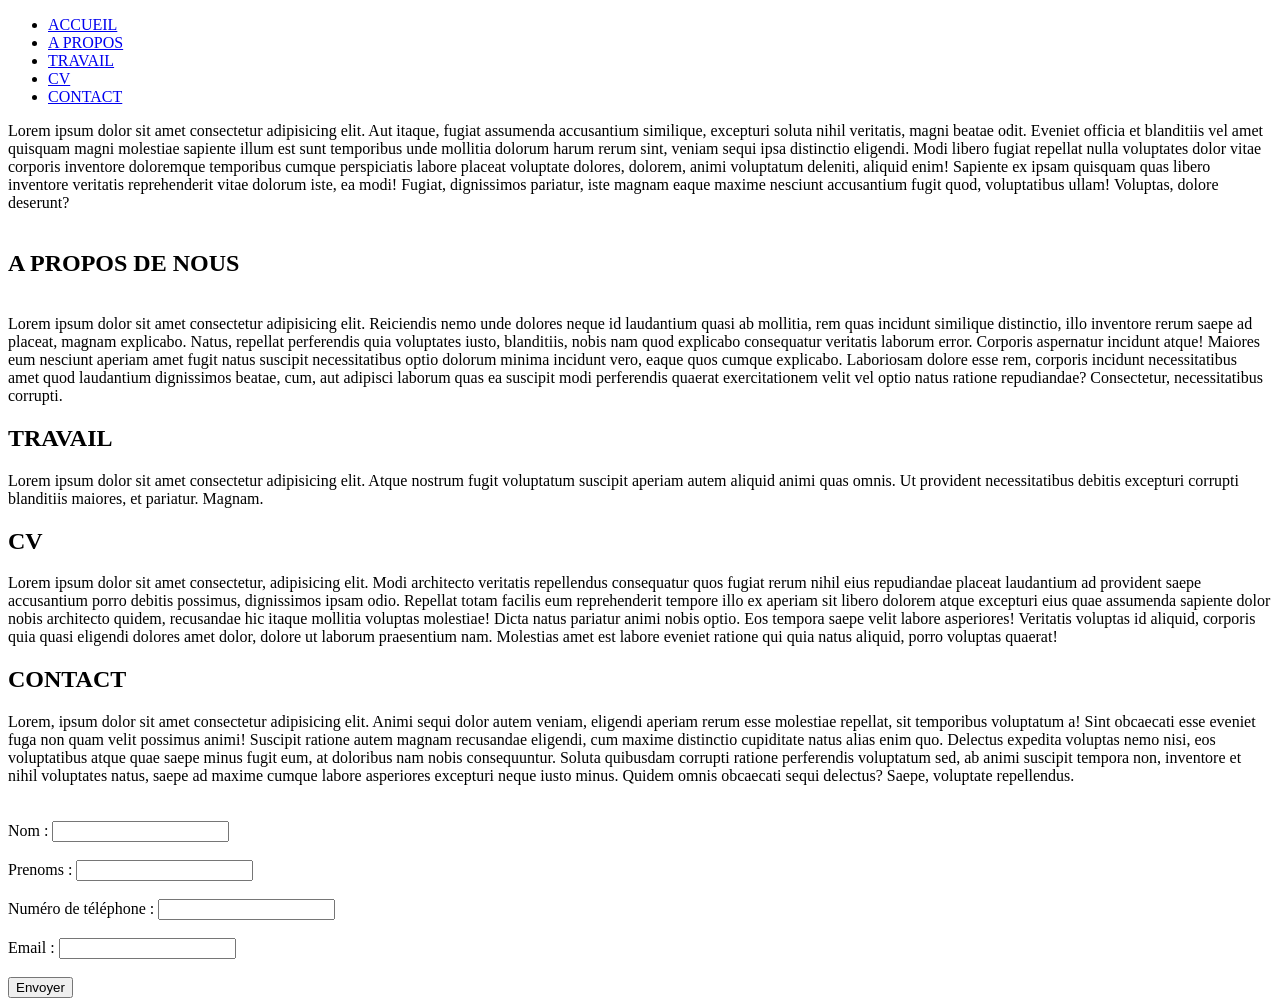
==== index.html @ d9d1aab3 "projet HTML" ====
<!DOCTYPE html>
<html lang="fr">
<head>
    <meta charset="UTF-8">
    <meta name="viewport" content="width=device-width, initial-scale=1.0">
    <meta name="description">
    <title>Portofolio de KOUISSE</title>
</head>
<body>
     <nav>
        <!-- barre de navigation -->
            <ul>
                <li>
                    <a href="#">ACCUEIL</a>
                </li>
                <li>
                    <a href="#about">A PROPOS</a>
                    <!-- les informations de la partie "a propos" sont dans la section about -->
                </li>
                <li>
                    <a href="#work">TRAVAIL</a>
                    <!-- les informations de la partie "Travail" sont dans la section work -->
                </li>
                <li>
                    <a href="#cv">CV</a>
                </li>
                <li>
                    <a href="#contact">CONTACT</a>
                </li>
                
            </ul>
    </nav>
    <section id="hero">
        <div>Lorem ipsum dolor sit amet consectetur adipisicing elit. Aut itaque, fugiat assumenda accusantium similique, excepturi soluta nihil veritatis, magni beatae odit. Eveniet officia et blanditiis vel amet quisquam magni molestiae sapiente illum est sunt temporibus unde mollitia dolorum harum rerum sint, veniam sequi ipsa distinctio eligendi. Modi libero fugiat repellat nulla voluptates dolor vitae corporis inventore doloremque temporibus cumque perspiciatis labore placeat voluptate dolores, dolorem, animi voluptatum deleniti, aliquid enim! Sapiente ex ipsam quisquam quas libero inventore veritatis reprehenderit vitae dolorum iste, ea modi! Fugiat, dignissimos pariatur, iste magnam eaque maxime nesciunt accusantium fugit quod, voluptatibus ullam! Voluptas, dolore deserunt?</div>
    </section>

    <section id="about">
        <br><h1>A PROPOS DE NOUS</h1><br>
        <div>Lorem ipsum dolor sit amet consectetur adipisicing elit. Reiciendis nemo unde dolores neque id laudantium quasi ab mollitia, rem quas incidunt similique distinctio, illo inventore rerum saepe ad placeat, magnam explicabo. Natus, repellat perferendis quia voluptates iusto, blanditiis, nobis nam quod explicabo consequatur veritatis laborum error. Corporis aspernatur incidunt atque! Maiores eum nesciunt aperiam amet fugit natus suscipit necessitatibus optio dolorum minima incidunt vero, eaque quos cumque explicabo. Laboriosam dolore esse rem, corporis incidunt necessitatibus amet quod laudantium dignissimos beatae, cum, aut adipisci laborum quas ea suscipit modi perferendis quaerat exercitationem velit vel optio natus ratione repudiandae? Consectetur, necessitatibus corrupti.</div>
    </section>

    <section id="work">
        <h1>TRAVAIL</h1>
        <div>Lorem ipsum dolor sit amet consectetur adipisicing elit. Atque nostrum fugit voluptatum suscipit aperiam autem aliquid animi quas omnis. Ut provident necessitatibus debitis excepturi corrupti blanditiis maiores, et pariatur. Magnam.</div>
    </section>

    <section id="cv">
        <h1>CV</h1>
        <div>Lorem ipsum dolor sit amet consectetur, adipisicing elit. Modi architecto veritatis repellendus consequatur quos fugiat rerum nihil eius repudiandae placeat laudantium ad provident saepe accusantium porro debitis possimus, dignissimos ipsam odio. Repellat totam facilis eum reprehenderit tempore illo ex aperiam sit libero dolorem atque excepturi eius quae assumenda sapiente dolor nobis architecto quidem, recusandae hic itaque mollitia voluptas molestiae! Dicta natus pariatur animi nobis optio. Eos tempora saepe velit labore asperiores! Veritatis voluptas id aliquid, corporis quia quasi eligendi dolores amet dolor, dolore ut laborum praesentium nam. Molestias amet est labore eveniet ratione qui quia natus aliquid, porro voluptas quaerat!</div>
    </section>

    <section id="contact">
        <h1>CONTACT</h1>
        <div>Lorem, ipsum dolor sit amet consectetur adipisicing elit. Animi sequi dolor autem veniam, eligendi aperiam rerum esse molestiae repellat, sit temporibus voluptatum a! Sint obcaecati esse eveniet fuga non quam velit possimus animi! Suscipit ratione autem magnam recusandae eligendi, cum maxime distinctio cupiditate natus alias enim quo. Delectus expedita voluptas nemo nisi, eos voluptatibus atque quae saepe minus fugit eum, at doloribus nam nobis consequuntur. Soluta quibusdam corrupti ratione perferendis voluptatum sed, ab animi suscipit tempora non, inventore et nihil voluptates natus, saepe ad maxime cumque labore asperiores excepturi neque iusto minus. Quidem omnis obcaecati sequi delectus? Saepe, voluptate repellendus.</div>
        <br></BR><form action="/envoyer" method="POST">
            <label for="nom">Nom :</label>
            <input type="text" id="nom" name="nom" required><br><br>
           
            <label for="Prenoms">Prenoms : </label>
            <input type="text" id="prenoms" name="prenoms" required><br><br>

            <label for="telephone">Numéro de téléphone :</label>
            <input type="tel" id="telephone" name="telephone" pattern="[0-9]{10}" placeholder="" required><br><br>

            <label for="email">Email :</label>
            <input type="email" id="email" name="email" required><br><br>
        
            <input type="submit" value="Envoyer">
        </form>
        
    </section>

</body>
</html>
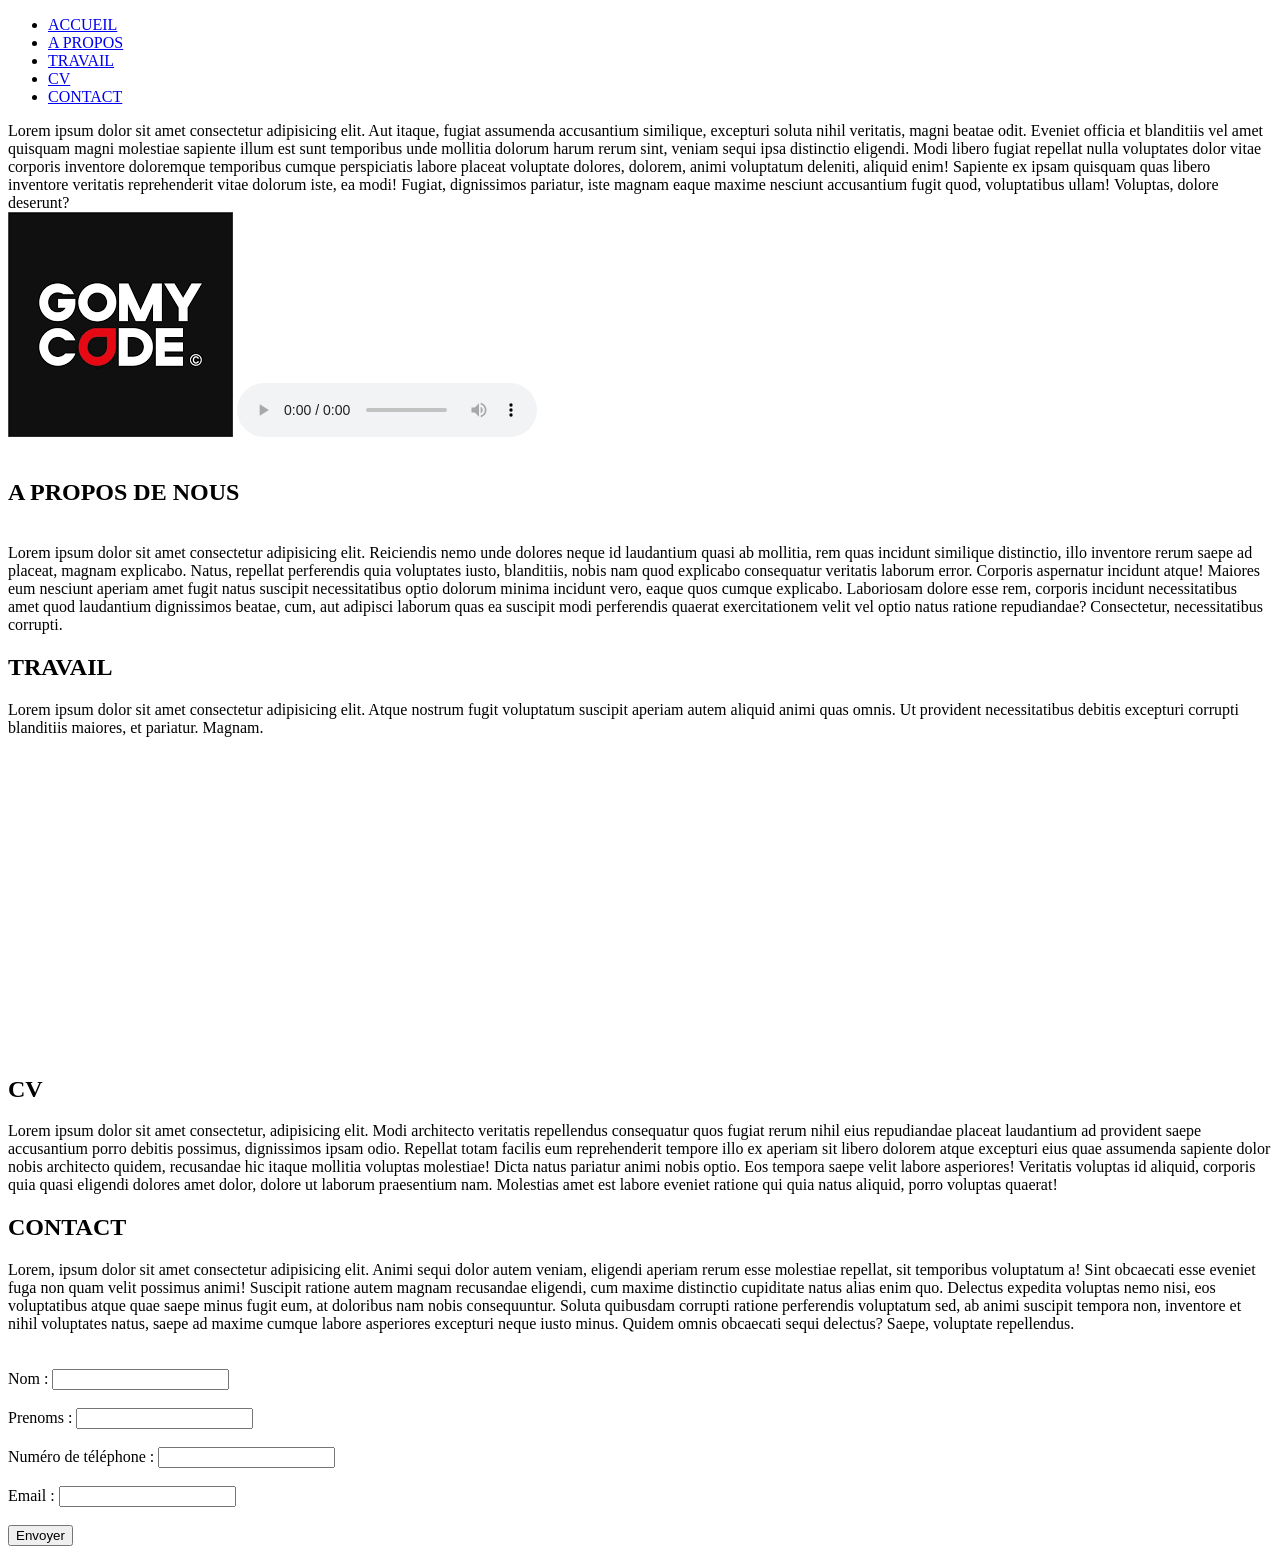
==== commit cd7d5340: "projet html" ====
--- a/index.html
+++ b/index.html
@@ -3,8 +3,9 @@
 <head>
     <meta charset="UTF-8">
     <meta name="viewport" content="width=device-width, initial-scale=1.0">
-    <meta name="description">
+    <meta name="projet GOMYCODE">
     <title>Portofolio de KOUISSE</title>
+    <link rel="stylesheet" href="images/im_gomycode.png">
 </head>
 <body>
      <nav>
@@ -12,6 +13,7 @@
             <ul>
                 <li>
                     <a href="#">ACCUEIL</a>
+                    
                 </li>
                 <li>
                     <a href="#about">A PROPOS</a>
@@ -32,6 +34,8 @@
     </nav>
     <section id="hero">
         <div>Lorem ipsum dolor sit amet consectetur adipisicing elit. Aut itaque, fugiat assumenda accusantium similique, excepturi soluta nihil veritatis, magni beatae odit. Eveniet officia et blanditiis vel amet quisquam magni molestiae sapiente illum est sunt temporibus unde mollitia dolorum harum rerum sint, veniam sequi ipsa distinctio eligendi. Modi libero fugiat repellat nulla voluptates dolor vitae corporis inventore doloremque temporibus cumque perspiciatis labore placeat voluptate dolores, dolorem, animi voluptatum deleniti, aliquid enim! Sapiente ex ipsam quisquam quas libero inventore veritatis reprehenderit vitae dolorum iste, ea modi! Fugiat, dignissimos pariatur, iste magnam eaque maxime nesciunt accusantium fugit quod, voluptatibus ullam! Voluptas, dolore deserunt?</div>
+        <img src="images/im_gomycode.png" alt="GOMYCODE">
+        <audio src="audio/Astrance.mp3" controls>MELODIE REPOSANTE</audio>
     </section>
 
     <section id="about">
@@ -42,6 +46,7 @@
     <section id="work">
         <h1>TRAVAIL</h1>
         <div>Lorem ipsum dolor sit amet consectetur adipisicing elit. Atque nostrum fugit voluptatum suscipit aperiam autem aliquid animi quas omnis. Ut provident necessitatibus debitis excepturi corrupti blanditiis maiores, et pariatur. Magnam.</div>
+        <iframe width="560" height="315" src="https://www.youtube.com/embed/_daY9WNs_Pg?si=q0LQ4UoXTZNx7Nfu" title="YouTube video player" frameborder="0" allow="accelerometer; autoplay; clipboard-write; encrypted-media; gyroscope; picture-in-picture; web-share" referrerpolicy="strict-origin-when-cross-origin" allowfullscreen></iframe>
     </section>
 
     <section id="cv">
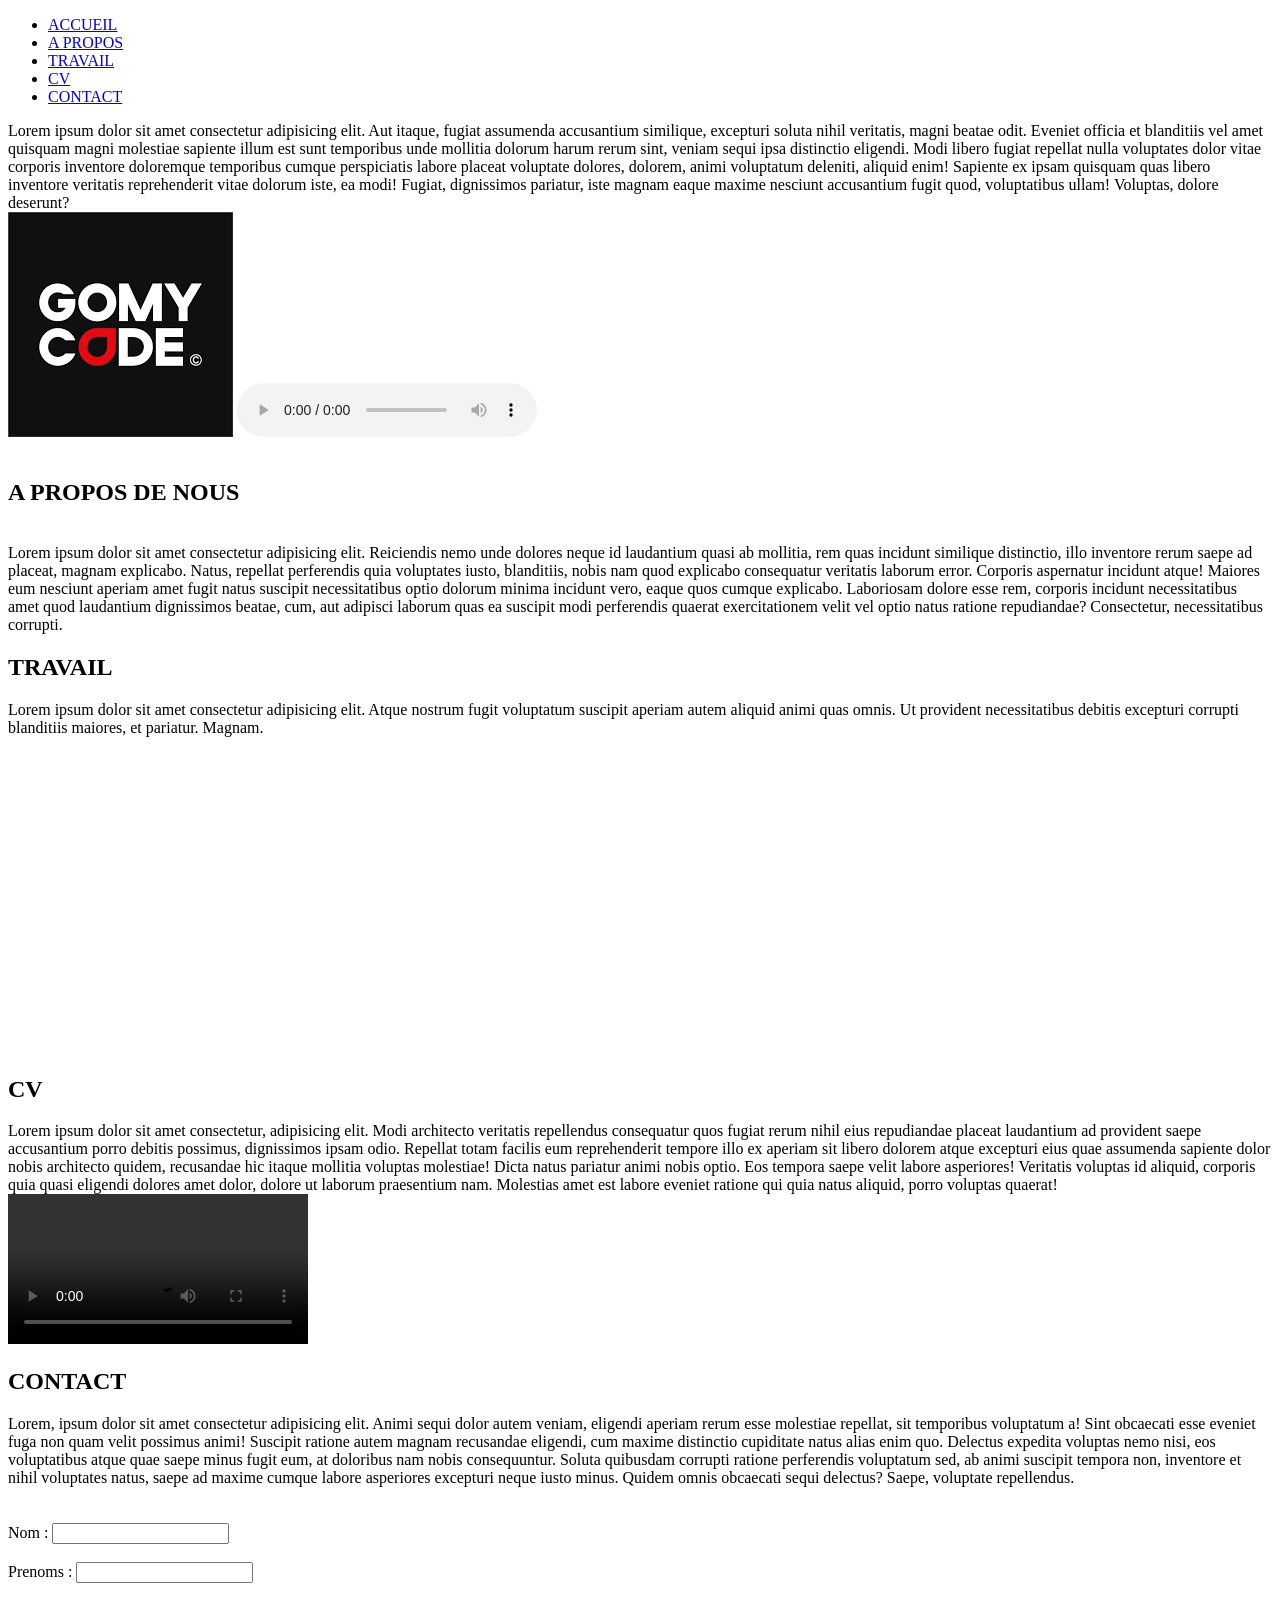
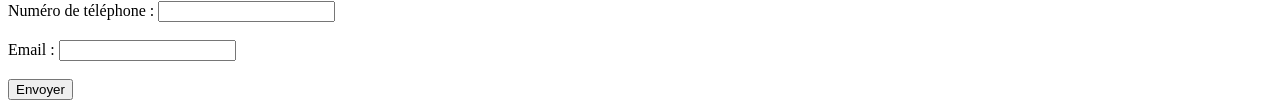
==== commit 29d803bb: "modification du projet" ====
--- a/index.html
+++ b/index.html
@@ -5,7 +5,7 @@
     <meta name="viewport" content="width=device-width, initial-scale=1.0">
     <meta name="projet GOMYCODE">
     <title>Portofolio de KOUISSE</title>
-    <link rel="stylesheet" href="images/im_gomycode.png">
+    <link rel="stylesheet" href="PROJET_2/images/im_gomycode.png">
 </head>
 <body>
      <nav>
@@ -34,7 +34,7 @@
     </nav>
     <section id="hero">
         <div>Lorem ipsum dolor sit amet consectetur adipisicing elit. Aut itaque, fugiat assumenda accusantium similique, excepturi soluta nihil veritatis, magni beatae odit. Eveniet officia et blanditiis vel amet quisquam magni molestiae sapiente illum est sunt temporibus unde mollitia dolorum harum rerum sint, veniam sequi ipsa distinctio eligendi. Modi libero fugiat repellat nulla voluptates dolor vitae corporis inventore doloremque temporibus cumque perspiciatis labore placeat voluptate dolores, dolorem, animi voluptatum deleniti, aliquid enim! Sapiente ex ipsam quisquam quas libero inventore veritatis reprehenderit vitae dolorum iste, ea modi! Fugiat, dignissimos pariatur, iste magnam eaque maxime nesciunt accusantium fugit quod, voluptatibus ullam! Voluptas, dolore deserunt?</div>
-        <img src="images/im_gomycode.png" alt="GOMYCODE">
+        <img src="PROJET_2/images/im_gomycode.png" alt="GOMYCODE">
         <audio src="audio/Astrance.mp3" controls>MELODIE REPOSANTE</audio>
     </section>
 
@@ -52,6 +52,7 @@
     <section id="cv">
         <h1>CV</h1>
         <div>Lorem ipsum dolor sit amet consectetur, adipisicing elit. Modi architecto veritatis repellendus consequatur quos fugiat rerum nihil eius repudiandae placeat laudantium ad provident saepe accusantium porro debitis possimus, dignissimos ipsam odio. Repellat totam facilis eum reprehenderit tempore illo ex aperiam sit libero dolorem atque excepturi eius quae assumenda sapiente dolor nobis architecto quidem, recusandae hic itaque mollitia voluptas molestiae! Dicta natus pariatur animi nobis optio. Eos tempora saepe velit labore asperiores! Veritatis voluptas id aliquid, corporis quia quasi eligendi dolores amet dolor, dolore ut laborum praesentium nam. Molestias amet est labore eveniet ratione qui quia natus aliquid, porro voluptas quaerat!</div>
+        <video src="PROJET_2/videos/Présentation de la formation Fullstack à GOMYCODE _ Part 2.mp4" controls></video>
     </section>
 
     <section id="contact">
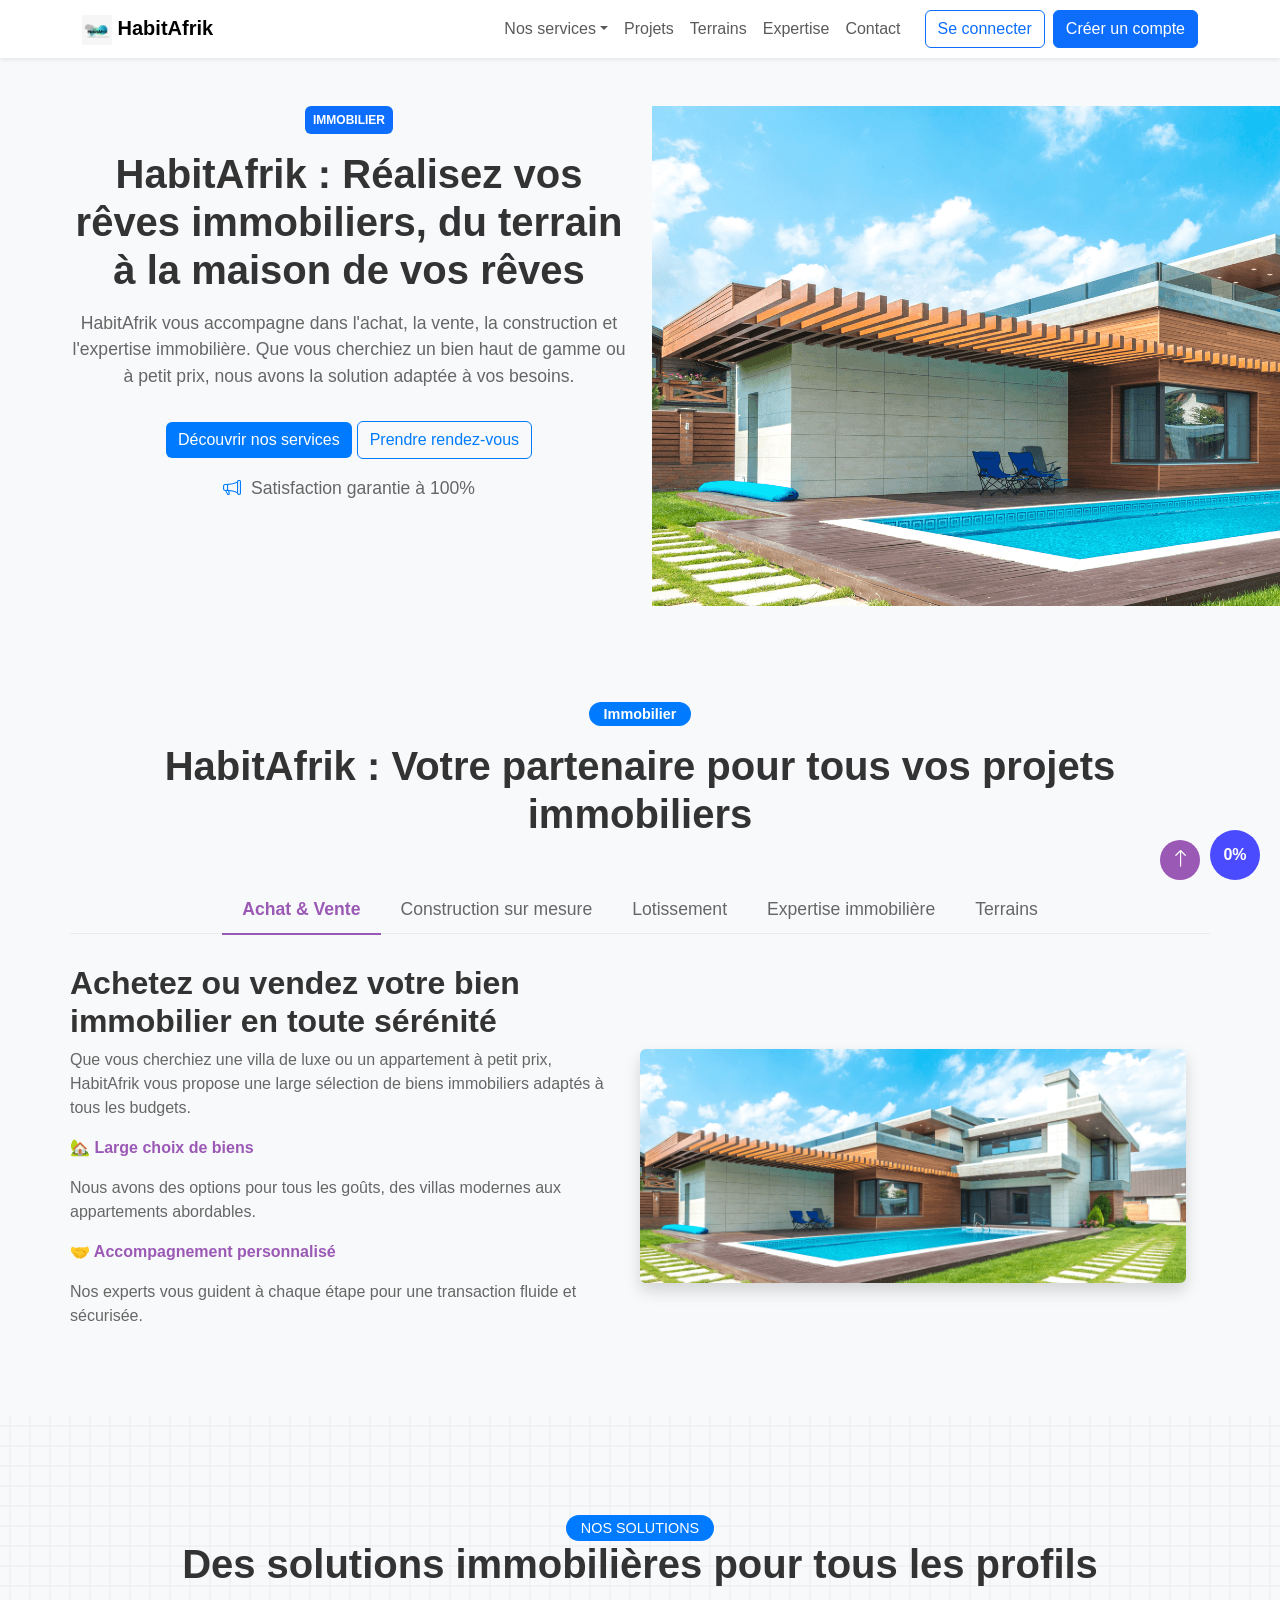
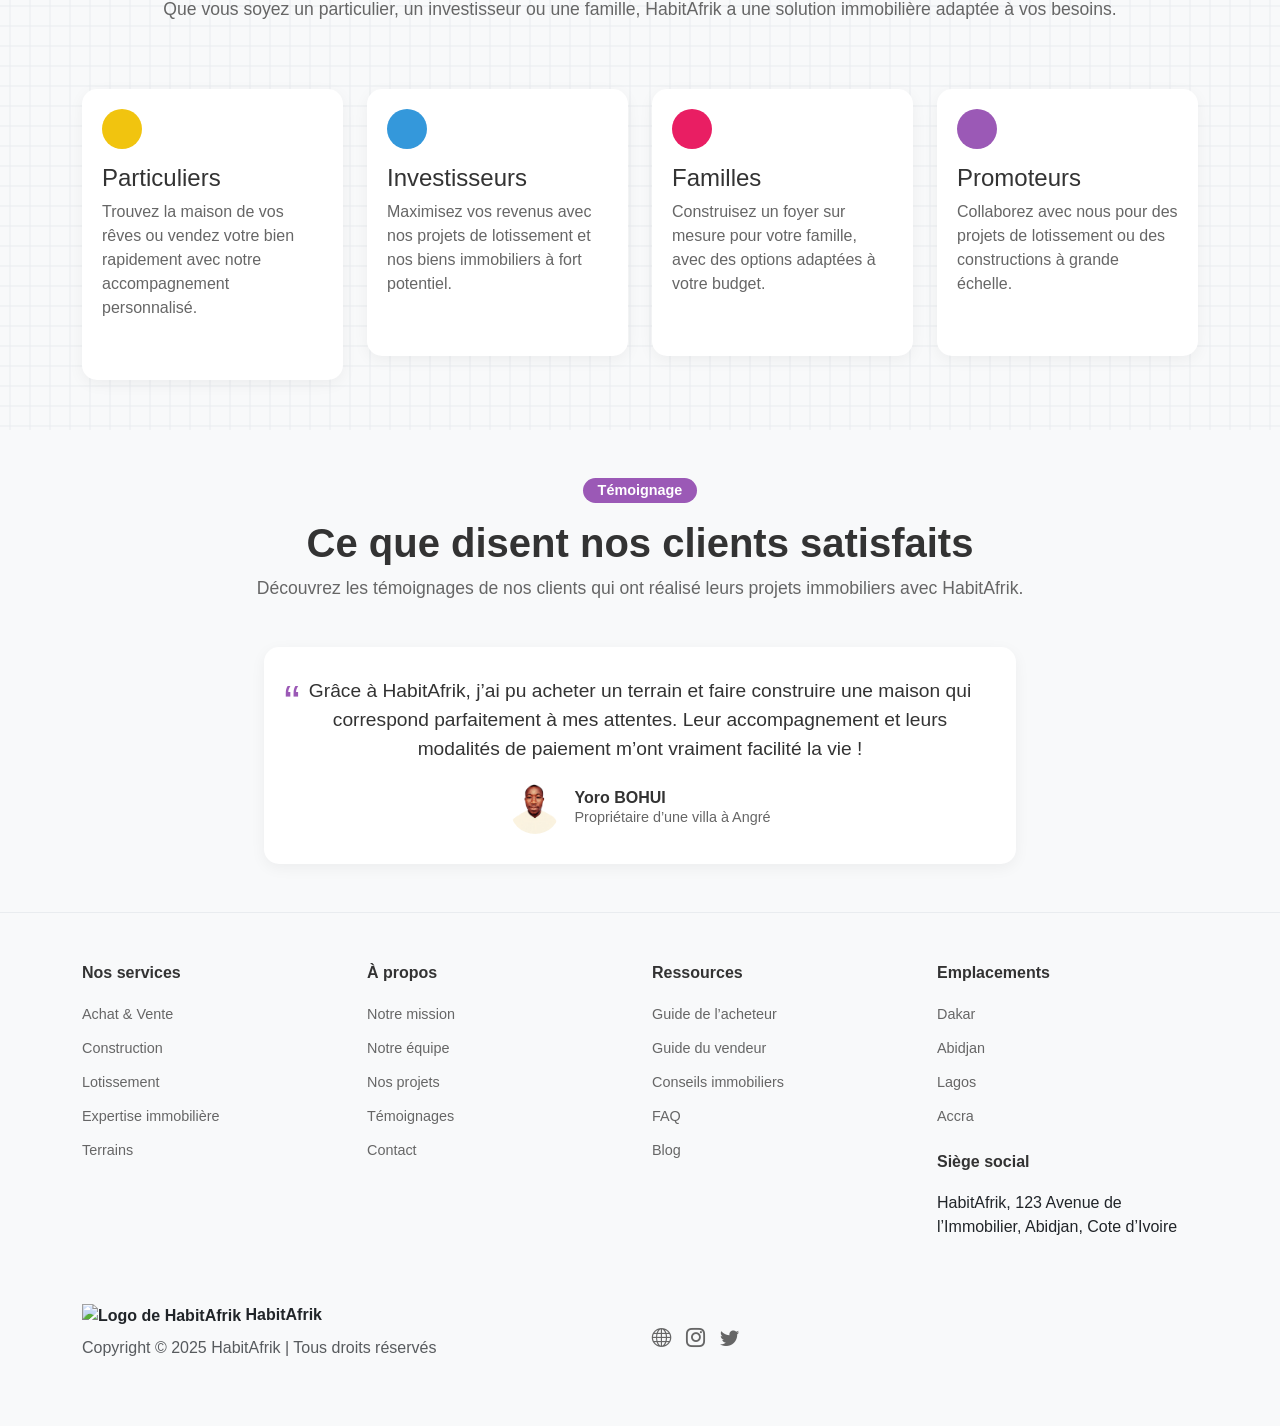
==== commit 5bb704b8: "projet de fin decycle" ====
--- a/index.html
+++ b/index.html
@@ -3,78 +3,668 @@
 <head>
     <meta charset="UTF-8">
     <meta name="viewport" content="width=device-width, initial-scale=1.0">
-    <meta name="projet GOMYCODE">
-    <title>Portofolio de KOUISSE</title>
-    <link rel="stylesheet" href="PROJET_2/images/im_gomycode.png">
+    <title>HabitAfrik - Votre partenaire immobilier</title>
+    <!-- Favicon -->
+    <link rel="icon" href="images/logo_habit.png" type="image/x-icon">
+    <!-- Bootstrap CSS -->
+    <link href="https://cdn.jsdelivr.net/npm/bootstrap@5.3.0/dist/css/bootstrap.min.css" rel="stylesheet">
+    <!-- Bootstrap Icons -->
+    <link href="https://cdn.jsdelivr.net/npm/bootstrap-icons@1.10.5/font/bootstrap-icons.css" rel="stylesheet">
+    <style>
+        body {
+            background: #f8f9fa; /* Fond uni pour le reste de la page */
+            font-family: 'Arial', sans-serif;
+        }
+
+        /* Navbar */
+        .navbar {
+            background: #fff;
+            box-shadow: 0 2px 10px rgba(0, 0, 0, 0.1);
+        }
+        .navbar-brand img {
+            vertical-align: middle;
+        }
+
+        /* Section principale */
+        .main-section {
+            padding: 50px 0;
+        }
+        .main-section h2 {
+            font-size: 2.5rem;
+            font-weight: bold;
+            color: #333;
+        }
+        .main-section p {
+            color: #666;
+            font-size: 1.1rem;
+        }
+        .main-section .btn-primary {
+            background: #007bff;
+            border: none;
+        }
+        .main-section .btn-outline-light {
+            color: #007bff;
+            border-color: #007bff;
+        }
+        .main-section .bi-megaphone {
+            color: #007bff;
+            margin-right: 5px;
+        }
+
+        /* Section avec onglets */
+        .tabs-section {
+            padding: 50px 0;
+        }
+        .tabs-section h2 {
+            font-size: 2.5rem;
+            font-weight: bold;
+            color: #333;
+        }
+        .tabs-section .badge {
+            background: #007bff;
+            color: #fff;
+            font-size: 0.9rem;
+            padding: 5px 15px;
+            border-radius: 20px;
+        }
+        .tabs {
+            display: flex;
+            justify-content: center;
+            border-bottom: 1px solid #e9ecef;
+            margin-bottom: 30px;
+        }
+        .tab-link {
+            padding: 10px 20px;
+            font-size: 1.1rem;
+            color: #666;
+            text-decoration: none;
+            position: relative;
+            transition: color 0.3s ease;
+        }
+        .tab-link:hover {
+            color: #9b59b6; /* Violet au survol */
+        }
+        .tab-link:hover::after {
+            content: '';
+            position: absolute;
+            bottom: -2px;
+            left: 0;
+            width: 100%;
+            height: 2px;
+            background: #9b59b6; /* Ligne violette au survol */
+        }
+        .tab-link.active {
+            color: #9b59b6;
+            font-weight: bold;
+        }
+        .tab-link.active::after {
+            content: '';
+            position: absolute;
+            bottom: -2px;
+            left: 0;
+            width: 100%;
+            height: 2px;
+            background: #9b59b6; /* Ligne violette pour l'onglet actif */
+        }
+        .tab-content {
+            display: none;
+        }
+        .tab-content.active {
+            display: flex;
+        }
+        .tab-content h3 {
+            font-size: 2rem;
+            font-weight: bold;
+            color: #333;
+        }
+        .tab-content p {
+            color: #666;
+            font-size: 1rem;
+        }
+        .tab-content .highlight {
+            color: #9b59b6;
+            font-weight: bold;
+        }
+        .tab-content .learn-more {
+            color: #007bff;
+            text-decoration: none;
+            font-weight: bold;
+        }
+
+        /* Section Conçu pour les entreprises */
+        .features-section {
+            padding: 50px 0;
+            /* Arrière-plan à rayures uniquement ici */
+            background: #f8f9fa url('data:image/svg+xml,%3Csvg xmlns="http://www.w3.org/2000/svg" width="20" height="20" viewBox="0 0 20 20"%3E%3Crect x="0" y="0" width="20" height="20" fill="none"/%3E%3Cpath d="M0 10h20M10 0v20" stroke="%23e9ecef" stroke-width="1"/%3E%3C/svg%3E') repeat;
+        }
+        .header-section {
+            text-align: center;
+            padding: 50px 0;
+        }
+        .header-section h1 {
+            font-size: 2.5rem;
+            font-weight: bold;
+            color: #333;
+        }
+        .header-section p {
+            color: #666;
+            font-size: 1.1rem;
+        }
+        .btn-characteristics {
+            background: #007bff;
+            color: #fff;
+            border-radius: 20px;
+            padding: 5px 15px;
+            font-size: 0.9rem;
+            text-transform: uppercase;
+            text-decoration: none;
+        }
+        .card {
+            border: none;
+            border-radius: 15px;
+            box-shadow: 0 4px 15px rgba(0, 0, 0, 0.05);
+            padding: 20px;
+            background: #fff;
+            transition: transform 0.3s ease;
+        }
+        .card:hover {
+            transform: translateY(-5px);
+        }
+        .icon-circle {
+            width: 40px;
+            height: 40px;
+            border-radius: 50%;
+            display: flex;
+            align-items: center;
+            justify-content: center;
+            margin-bottom: 15px;
+        }
+        .icon-circle.yellow { background: #f1c40f; }
+        .icon-circle.blue { background: #3498db; }
+        .icon-circle.purple { background: #9b59b6; }
+        .icon-circle.pink { background: #e91e63; }
+        .card h3 {
+            font-size: 1.5rem;
+            color: #333;
+        }
+        .card p {
+            color: #666;
+            font-size: 1rem;
+        }
+        .learn-more {
+            opacity: 0;
+            color: #007bff;
+            text-decoration: none;
+            font-weight: bold;
+            transition: opacity 0.3s ease;
+        }
+        .card:hover .learn-more {
+            opacity: 1;
+        }
+
+        /* Section Témoignage */
+        .testimonial-section {
+            padding: 50px 0;
+            text-align: center;
+        }
+        .testimonial-section h2 {
+            font-size: 2.5rem;
+            font-weight: bold;
+            color: #333;
+        }
+        .testimonial-section p {
+            color: #666;
+            font-size: 1.1rem;
+        }
+        .testimonial-section .badge {
+            background: #9b59b6;
+            color: #fff;
+            font-size: 0.9rem;
+            padding: 5px 15px;
+            border-radius: 20px;
+        }
+        .testimonial-card {
+            background: #fff;
+            border-radius: 15px;
+            box-shadow: 0 4px 15px rgba(0, 0, 0, 0.05);
+            padding: 30px;
+            margin-top: 30px;
+            position: relative;
+        }
+        .testimonial-card::before {
+            content: '“';
+            position: absolute;
+            top: 20px;
+            left: 20px;
+            font-size: 3rem;
+            color: #9b59b6;
+        }
+        .testimonial-card p {
+            font-size: 1.2rem;
+            color: #333;
+            margin-bottom: 20px;
+        }
+        .testimonial-card .client-info {
+            display: flex;
+            align-items: center;
+            justify-content: center;
+        }
+        .testimonial-card .client-info img {
+            width: 50px;
+            height: 50px;
+            border-radius: 50%;
+            margin-right: 15px;
+        }
+        .testimonial-card .client-info div {
+            text-align: left;
+        }
+        .testimonial-card .client-info h5 {
+            font-size: 1rem;
+            font-weight: bold;
+            color: #333;
+            margin: 0;
+        }
+        .testimonial-card .client-info p {
+            font-size: 0.9rem;
+            color: #666;
+            margin: 0;
+        }
+
+        /* Footer */
+        footer {
+            background: #f8f9fa;
+            padding: 50px 0;
+            border-top: 1px solid #e9ecef;
+        }
+        footer h5 {
+            font-size: 1rem;
+            font-weight: bold;
+            color: #333;
+            margin-bottom: 20px;
+        }
+        footer ul {
+            list-style: none;
+            padding: 0;
+        }
+        footer ul li {
+            margin-bottom: 10px;
+        }
+        footer ul li a {
+            color: #666;
+            text-decoration: none;
+            font-size: 0.9rem;
+        }
+        footer ul li a:hover {
+            color: #007bff;
+        }
+        footer .social-icons {
+            display: flex;
+            gap: 15px;
+        }
+        footer .social-icons a {
+            color: #666;
+            font-size: 1.2rem;
+        }
+        footer .social-icons a:hover {
+            color: #007bff;
+        }
+        footer .back-to-top {
+            position: fixed;
+            bottom: 20px;
+            right: 80px;
+            width: 40px;
+            height: 40px;
+            background: #9b59b6;
+            color: #fff;
+            border-radius: 50%;
+            display: flex;
+            align-items: center;
+            justify-content: center;
+            text-decoration: none;
+            font-size: 1.2rem;
+        }
+
+        /* Indicateur de progression */
+        .scroll-indicator {
+            position: fixed;
+            bottom: 20px;
+            right: 20px;
+            width: 50px;
+            height: 50px;
+            background: rgba(0, 0, 255, 0.7);
+            border-radius: 50%;
+            color: white;
+            display: flex;
+            align-items: center;
+            justify-content: center;
+            font-weight: bold;
+        }
+    </style>
 </head>
 <body>
-     <nav>
-        <!-- barre de navigation -->
-            <ul>
-                <li>
-                    <a href="#">ACCUEIL</a>
-                    
-                </li>
-                <li>
-                    <a href="#about">A PROPOS</a>
-                    <!-- les informations de la partie "a propos" sont dans la section about -->
-                </li>
-                <li>
-                    <a href="#work">TRAVAIL</a>
-                    <!-- les informations de la partie "Travail" sont dans la section work -->
-                </li>
-                <li>
-                    <a href="#cv">CV</a>
-                </li>
-                <li>
-                    <a href="#contact">CONTACT</a>
-                </li>
-                
-            </ul>
+    <!-- Navbar -->
+    <nav class="navbar navbar-expand-lg navbar-light bg-white shadow-sm">
+        <div class="container">
+            <a class="navbar-brand fw-bold" href="#">
+                <img src="images/logo_habit.png" alt="Logo de HabitAfrik" height="30"> HabitAfrik
+            </a>
+            <button class="navbar-toggler" type="button" data-bs-toggle="collapse" data-bs-target="#navbarNav" aria-controls="navbarNav" aria-expanded="false" aria-label="Toggle navigation">
+                <span class="navbar-toggler-icon"></span>
+            </button>
+            <div class="collapse navbar-collapse" id="navbarNav">
+                <ul class="navbar-nav ms-auto">
+                    <!-- Menu déroulant -->
+                    <li class="nav-item dropdown">
+                        <a class="nav-link dropdown-toggle" href="#" role="button" data-bs-toggle="dropdown" aria-expanded="false">Nos services</a>
+                        <ul class="dropdown-menu">
+                            <li><a class="dropdown-item" href="#">Achat & Vente</a></li>
+                            <li><a class="dropdown-item" href="#">Construction</a></li>
+                        </ul>
+                    </li>
+                    <!-- Autres onglets -->
+                    <li class="nav-item"><a class="nav-link" href="#">Projets</a></li>
+                    <li class="nav-item"><a class="nav-link" href="#">Terrains</a></li>
+                    <li class="nav-item"><a class="nav-link" href="#">Expertise</a></li>
+                    <li class="nav-item"><a class="nav-link" href="#">Contact</a></li>
+                </ul>
+                <a class="btn btn-outline-primary ms-3" href="#">Se connecter</a>
+                <a class="btn btn-primary ms-2" href="#">Créer un compte</a>
+            </div>
+        </div>
     </nav>
-    <section id="hero">
-        <div>Lorem ipsum dolor sit amet consectetur adipisicing elit. Aut itaque, fugiat assumenda accusantium similique, excepturi soluta nihil veritatis, magni beatae odit. Eveniet officia et blanditiis vel amet quisquam magni molestiae sapiente illum est sunt temporibus unde mollitia dolorum harum rerum sint, veniam sequi ipsa distinctio eligendi. Modi libero fugiat repellat nulla voluptates dolor vitae corporis inventore doloremque temporibus cumque perspiciatis labore placeat voluptate dolores, dolorem, animi voluptatum deleniti, aliquid enim! Sapiente ex ipsam quisquam quas libero inventore veritatis reprehenderit vitae dolorum iste, ea modi! Fugiat, dignissimos pariatur, iste magnam eaque maxime nesciunt accusantium fugit quod, voluptatibus ullam! Voluptas, dolore deserunt?</div>
-        <img src="PROJET_2/images/im_gomycode.png" alt="GOMYCODE">
-        <audio src="audio/Astrance.mp3" controls>MELODIE REPOSANTE</audio>
+
+    <!-- Section principale -->
+    <section class="main-section container py-5 text-center">
+        <div class="row">
+            <div class="col-lg-6">
+                <span class="badge bg-primary text-white p-2">IMMOBILIER</span>
+                <h2 class="fw-bold mt-3">HabitAfrik : Réalisez vos rêves immobiliers, du terrain à la maison de vos rêves</h2>
+                <p class="mt-3">HabitAfrik vous accompagne dans l'achat, la vente, la construction et l'expertise immobilière. Que vous cherchiez un bien haut de gamme ou à petit prix, nous avons la solution adaptée à vos besoins.</p>
+                <p>
+                    <a href="#" class="btn btn-primary mt-3">Découvrir nos services</a>
+                    <a href="#" class="btn btn-outline-light mt-3">Prendre rendez-vous</a>
+                </p>
+                <p>
+                    <i class="bi bi-megaphone"></i>
+                    <span>Satisfaction garantie à 100%</span>
+                </p>
+            </div>
+            <div class="col-lg-6">
+                <img src="images/image.png" alt="Illustration de maison de luxe">
+            </div>
+        </div>
     </section>
 
-    <section id="about">
-        <br><h1>A PROPOS DE NOUS</h1><br>
-        <div>Lorem ipsum dolor sit amet consectetur adipisicing elit. Reiciendis nemo unde dolores neque id laudantium quasi ab mollitia, rem quas incidunt similique distinctio, illo inventore rerum saepe ad placeat, magnam explicabo. Natus, repellat perferendis quia voluptates iusto, blanditiis, nobis nam quod explicabo consequatur veritatis laborum error. Corporis aspernatur incidunt atque! Maiores eum nesciunt aperiam amet fugit natus suscipit necessitatibus optio dolorum minima incidunt vero, eaque quos cumque explicabo. Laboriosam dolore esse rem, corporis incidunt necessitatibus amet quod laudantium dignissimos beatae, cum, aut adipisci laborum quas ea suscipit modi perferendis quaerat exercitationem velit vel optio natus ratione repudiandae? Consectetur, necessitatibus corrupti.</div>
+    <!-- Section avec onglets -->
+    <section class="tabs-section container py-5">
+        <div class="text-center">
+            <span class="badge">Immobilier</span>
+            <h2 class="mt-3">HabitAfrik : Votre partenaire pour tous vos projets immobiliers</h2>
+        </div>
+
+        <!-- Onglets -->
+        <div class="tabs mt-5">
+            <a href="#achat-vente" class="tab-link active" data-tab="achat-vente">Achat & Vente</a>
+            <a href="#construction" class="tab-link" data-tab="construction">Construction sur mesure</a>
+            <a href="#lotissement" class="tab-link" data-tab="lotissement">Lotissement</a>
+            <a href="#expertise" class="tab-link" data-tab="expertise">Expertise immobilière</a>
+            <a href="#terrains" class="tab-link" data-tab="terrains">Terrains</a>
+        </div>
+
+        <!-- Contenu des onglets -->
+        <div class="row">
+            <!-- Achat & Vente -->
+            <div id="achat-vente" class="tab-content active row align-items-center">
+                <div class="col-lg-6">
+                    <h3>Achetez ou vendez votre bien immobilier en toute sérénité</h3>
+                    <p>Que vous cherchiez une villa de luxe ou un appartement à petit prix, HabitAfrik vous propose une large sélection de biens immobiliers adaptés à tous les budgets.</p>
+                    <p class="highlight">🏡 Large choix de biens</p>
+                    <p>Nous avons des options pour tous les goûts, des villas modernes aux appartements abordables.</p>
+                    <p class="highlight">🤝 Accompagnement personnalisé</p>
+                    <p>Nos experts vous guident à chaque étape pour une transaction fluide et sécurisée.</p>
+                    <a href="#" class="learn-more">En savoir plus →</a>
+                </div>
+                <div class="col-lg-6 text-center">
+                    <img src="images/image.png" alt="Illustration d'une villa de luxe" class="img-fluid rounded shadow">
+                </div>
+            </div>
+
+            <!-- Construction sur mesure -->
+            <div id="construction" class="tab-content row align-items-center">
+                <div class="col-lg-6">
+                    <h3>Construisez la maison de vos rêves selon vos goûts</h3>
+                    <p>Avec HabitAfrik, achetez un terrain et laissez-nous construire une maison qui correspond à vos envies, avec des modalités de paiement adaptées à votre budget.</p>
+                    <p class="highlight">🏗️ Construction personnalisée</p>
+                    <p>Nous concevons votre maison selon vos goûts et vos besoins spécifiques.</p>
+                    <p class="highlight">💸 Paiement flexible</p>
+                    <p>Des options de financement adaptées pour concrétiser votre projet sans stress.</p>
+                    <a href="#" class="learn-more">En savoir plus →</a>
+                </div>
+                <div class="col-lg-6 text-center">
+                    <img src="images/construction.jpg" alt="Illustration d'une maison en construction" class="img-fluid rounded shadow">
+                </div>
+            </div>
+
+            <!-- Lotissement -->
+            <div id="lotissement" class="tab-content row align-items-center">
+                <div class="col-lg-6">
+                    <h3>Investissez dans des lotissements de qualité</h3>
+                    <p>HabitAfrik propose des projets de lotissement bien situés, parfaits pour les investisseurs ou ceux qui souhaitent construire leur propre maison.</p>
+                    <p class="highlight">🌍 Emplacements stratégiques</p>
+                    <p>Nos lotissements sont situés dans des zones à fort potentiel de développement.</p>
+                    <p class="highlight">📜 Projets sécurisés</p>
+                    <p>Tous nos projets sont viabilisés et conformes aux normes en vigueur.</p>
+                    <a href="#" class="learn-more">En savoir plus →</a>
+                </div>
+                <div class="col-lg-6 text-center">
+                    <img src="images/lotissement.jpg" alt="Illustration d'un lotissement" class="img-fluid rounded shadow">
+                </div>
+            </div>
+
+            <!-- Expertise immobilière -->
+            <div id="expertise" class="tab-content row align-items-center">
+                <div class="col-lg-6">
+                    <h3>Faites évaluer votre bien par des experts</h3>
+                    <p>Nos experts immobiliers vous offrent une évaluation précise et professionnelle pour garantir la juste valeur de votre bien, que ce soit pour une vente ou un achat.</p>
+                    <p class="highlight">🔍 Évaluation précise</p>
+                    <p>Une analyse détaillée pour une estimation au plus près du marché.</p>
+                    <p class="highlight">📈 Optimisation de la valeur</p>
+                    <p>Maximisez la valeur de votre bien grâce à nos conseils d’experts.</p>
+                    <a href="#" class="learn-more">En savoir plus →</a>
+                </div>
+                <div class="col-lg-6 text-center">
+                    <img src="images/expertise_imo.jpg" alt="Illustration d'une expertise immobilière" class="img-fluid rounded shadow">
+                </div>
+            </div>
+
+            <!-- Terrains -->
+            <div id="terrains" class="tab-content row align-items-center">
+                <div class="col-lg-6">
+                    <h3>Trouvez le terrain idéal pour votre projet</h3>
+                    <p>HabitAfrik vous propose une sélection de terrains dans des emplacements stratégiques, parfaits pour construire la maison ou l’investissement de vos rêves.</p>
+                    <p class="highlight">🌄 Terrains bien situés</p>
+                    <p>Des emplacements idéaux pour des projets résidentiels ou commerciaux.</p>
+                    <p class="highlight">📏 Superficies variées</p>
+                    <p>Choisissez parmi une gamme de tailles pour répondre à vos besoins.</p>
+                    <a href="#" class="learn-more">En savoir plus →</a>
+                </div>
+                <div class="col-lg-6 text-center">
+                    <img src="images/ach_terrain.jpg" alt="Illustration d'un terrain à vendre" class="img-fluid rounded shadow">
+                </div>
+            </div>
+        </div>
     </section>
 
-    <section id="work">
-        <h1>TRAVAIL</h1>
-        <div>Lorem ipsum dolor sit amet consectetur adipisicing elit. Atque nostrum fugit voluptatum suscipit aperiam autem aliquid animi quas omnis. Ut provident necessitatibus debitis excepturi corrupti blanditiis maiores, et pariatur. Magnam.</div>
-        <iframe width="560" height="315" src="https://www.youtube.com/embed/_daY9WNs_Pg?si=q0LQ4UoXTZNx7Nfu" title="YouTube video player" frameborder="0" allow="accelerometer; autoplay; clipboard-write; encrypted-media; gyroscope; picture-in-picture; web-share" referrerpolicy="strict-origin-when-cross-origin" allowfullscreen></iframe>
+    <!-- Section avec les cartes -->
+    <section class="features-section">
+        <div class="container">
+            <!-- Header Section -->
+            <div class="header-section">
+                <a href="#" class="btn-characteristics">Nos solutions</a>
+                <h1>Des solutions immobilières pour tous les profils</h1>
+                <p>Que vous soyez un particulier, un investisseur ou une famille, HabitAfrik a une solution immobilière adaptée à vos besoins.</p>
+            </div>
+
+            <!-- Cards Section -->
+            <div class="row g-4">
+                <!-- Card 1 -->
+                <div class="col-12 col-md-6 col-lg-3">
+                    <div class="card">
+                        <div class="icon-circle yellow"></div>
+                        <h3>Particuliers</h3>
+                        <p>Trouvez la maison de vos rêves ou vendez votre bien rapidement avec notre accompagnement personnalisé.</p>
+                        <a href="#" class="learn-more">En savoir plus →</a>
+                    </div>
+                </div>
+                <!-- Card 2 -->
+                <div class="col-12 col-md-6 col-lg-3">
+                    <div class="card">
+                        <div class="icon-circle blue"></div>
+                        <h3>Investisseurs</h3>
+                        <p>Maximisez vos revenus avec nos projets de lotissement et nos biens immobiliers à fort potentiel.</p>
+                        <a href="#" class="learn-more">En savoir plus →</a>
+                    </div>
+                </div>
+                <!-- Card 3 -->
+                <div class="col-12 col-md-6 col-lg-3">
+                    <div class="card">
+                        <div class="icon-circle pink"></div>
+                        <h3>Familles</h3>
+                        <p>Construisez un foyer sur mesure pour votre famille, avec des options adaptées à votre budget.</p>
+                        <a href="#" class="learn-more">En savoir plus →</a>
+                    </div>
+                </div>
+                <!-- Card 4 -->
+                <div class="col-12 col-md-6 col-lg-3">
+                    <div class="card">
+                        <div class="icon-circle purple"></div>
+                        <h3>Promoteurs</h3>
+                        <p>Collaborez avec nous pour des projets de lotissement ou des constructions à grande échelle.</p>
+                        <a href="#" class="learn-more">En savoir plus →</a>
+                    </div>
+                </div>
+            </div>
+        </div>
     </section>
 
-    <section id="cv">
-        <h1>CV</h1>
-        <div>Lorem ipsum dolor sit amet consectetur, adipisicing elit. Modi architecto veritatis repellendus consequatur quos fugiat rerum nihil eius repudiandae placeat laudantium ad provident saepe accusantium porro debitis possimus, dignissimos ipsam odio. Repellat totam facilis eum reprehenderit tempore illo ex aperiam sit libero dolorem atque excepturi eius quae assumenda sapiente dolor nobis architecto quidem, recusandae hic itaque mollitia voluptas molestiae! Dicta natus pariatur animi nobis optio. Eos tempora saepe velit labore asperiores! Veritatis voluptas id aliquid, corporis quia quasi eligendi dolores amet dolor, dolore ut laborum praesentium nam. Molestias amet est labore eveniet ratione qui quia natus aliquid, porro voluptas quaerat!</div>
-        <video src="PROJET_2/videos/Présentation de la formation Fullstack à GOMYCODE _ Part 2.mp4" controls></video>
+    <!-- Section Témoignage -->
+    <section class="testimonial-section container py-5">
+        <div class="text-center">
+            <span class="badge">Témoignage</span>
+            <h2 class="mt-3">Ce que disent nos clients satisfaits</h2>
+            <p>Découvrez les témoignages de nos clients qui ont réalisé leurs projets immobiliers avec HabitAfrik.</p>
+        </div>
+        <div class="row justify-content-center">
+            <div class="col-lg-8">
+                <div class="testimonial-card">
+                    <p>Grâce à HabitAfrik, j’ai pu acheter un terrain et faire construire une maison qui correspond parfaitement à mes attentes. Leur accompagnement et leurs modalités de paiement m’ont vraiment facilité la vie !</p>
+                    <div class="client-info">
+                        <img src="images/client.png" alt="Photo de Aminata Diop">
+                        <div>
+                            <h5>Yoro BOHUI</h5>
+                            <p>Propriétaire d’une villa à Angré</p>
+                        </div>
+                    </div>
+                </div>
+            </div>
+        </div>
     </section>
 
-    <section id="contact">
-        <h1>CONTACT</h1>
-        <div>Lorem, ipsum dolor sit amet consectetur adipisicing elit. Animi sequi dolor autem veniam, eligendi aperiam rerum esse molestiae repellat, sit temporibus voluptatum a! Sint obcaecati esse eveniet fuga non quam velit possimus animi! Suscipit ratione autem magnam recusandae eligendi, cum maxime distinctio cupiditate natus alias enim quo. Delectus expedita voluptas nemo nisi, eos voluptatibus atque quae saepe minus fugit eum, at doloribus nam nobis consequuntur. Soluta quibusdam corrupti ratione perferendis voluptatum sed, ab animi suscipit tempora non, inventore et nihil voluptates natus, saepe ad maxime cumque labore asperiores excepturi neque iusto minus. Quidem omnis obcaecati sequi delectus? Saepe, voluptate repellendus.</div>
-        <br></BR><form action="/envoyer" method="POST">
-            <label for="nom">Nom :</label>
-            <input type="text" id="nom" name="nom" required><br><br>
-           
-            <label for="Prenoms">Prenoms : </label>
-            <input type="text" id="prenoms" name="prenoms" required><br><br>
-
-            <label for="telephone">Numéro de téléphone :</label>
-            <input type="tel" id="telephone" name="telephone" pattern="[0-9]{10}" placeholder="" required><br><br>
-
-            <label for="email">Email :</label>
-            <input type="email" id="email" name="email" required><br><br>
-        
-            <input type="submit" value="Envoyer">
-        </form>
-        
-    </section>
-
+    <!-- Footer -->
+    <footer>
+        <div class="container">
+            <div class="row">
+                <div class="col-lg-3 col-md-6 mb-4">
+                    <h5>Nos services</h5>
+                    <ul>
+                        <li><a href="#">Achat & Vente</a></li>
+                        <li><a href="#">Construction</a></li>
+                        <li><a href="#">Lotissement</a></li>
+                        <li><a href="#">Expertise immobilière</a></li>
+                        <li><a href="#">Terrains</a></li>
+                    </ul>
+                </div>
+                <div class="col-lg-3 col-md-6 mb-4">
+                    <h5>À propos</h5>
+                    <ul>
+                        <li><a href="#">Notre mission</a></li>
+                        <li><a href="#">Notre équipe</a></li>
+                        <li><a href="#">Nos projets</a></li>
+                        <li><a href="#">Témoignages</a></li>
+                        <li><a href="#">Contact</a></li>
+                    </ul>
+                </div>
+                <div class="col-lg-3 col-md-6 mb-4">
+                    <h5>Ressources</h5>
+                    <ul>
+                        <li><a href="#">Guide de l’acheteur</a></li>
+                        <li><a href="#">Guide du vendeur</a></li>
+                        <li><a href="#">Conseils immobiliers</a></li>
+                        <li><a href="#">FAQ</a></li>
+                        <li><a href="#">Blog</a></li>
+                    </ul>
+                </div>
+                <div class="col-lg-3 col-md-6 mb-4">
+                    <h5>Emplacements</h5>
+                    <ul>
+                        <li><a href="#">Dakar</a></li>
+                        <li><a href="#">Abidjan</a></li>
+                        <li><a href="#">Lagos</a></li>
+                        <li><a href="#">Accra</a></li>
+                    </ul>
+                    <h5 class="mt-4">Siège social</h5>
+                    <p>HabitAfrik, 123 Avenue de l’Immobilier, Abidjan, Cote d’Ivoire</p>
+                </div>
+            </div>
+            <div class="row align-items-center mt-4">
+                <div class="col-md-6">
+                    <a class="navbar-brand fw-bold" href="#">
+                        <img src="logo.png" alt="Logo de HabitAfrik" height="30"> HabitAfrik
+                    </a>
+                    <p class="text-muted mt-2">Copyright © 2025 HabitAfrik | Tous droits réservés</p>
+                </div>
+                <div class="col-md-6 text-md-end">
+                    <div class="social-icons">
+                        <a href="#"><i class="bi bi-globe"></i></a>
+                        <a href="#"><i class="bi bi-instagram"></i></a>
+                        <a href="#"><i class="bi bi-twitter"></i></a>
+                    </div>
+                </div>
+            </div>
+        </div>
+        <a href="#top" class="back-to-top"><i class="bi bi-arrow-up"></i></a>
+    </footer>
+
+    <!-- Indicateur de progression -->
+    <div class="scroll-indicator" id="scrollIndicator">0%</div>
+
+    <!-- Bootstrap JS -->
+    <script src="https://cdn.jsdelivr.net/npm/bootstrap@5.3.0/dist/js/bootstrap.bundle.min.js"></script>
+    <!-- JavaScript pour l'indicateur de progression et les onglets -->
+    <script>
+        // Indicateur de progression
+        window.addEventListener('scroll', () => {
+            const scrollTop = window.scrollY;
+            const scrollHeight = document.documentElement.scrollHeight - window.innerHeight;
+            const scrollPercentage = Math.round((scrollTop / scrollHeight) * 100);
+            document.getElementById('scrollIndicator').textContent = `${scrollPercentage}%`;
+        });
+
+        // Gestion des onglets
+        document.querySelectorAll('.tab-link').forEach(tab => {
+            tab.addEventListener('click', (e) => {
+                e.preventDefault();
+
+                // Supprimer la classe active de tous les onglets et contenus
+                document.querySelectorAll('.tab-link').forEach(t => t.classList.remove('active'));
+                document.querySelectorAll('.tab-content').forEach(c => c.classList.remove('active'));
+
+                // Ajouter la classe active à l'onglet cliqué et au contenu correspondant
+                tab.classList.add('active');
+                const tabId = tab.getAttribute('data-tab');
+                document.getElementById(tabId).classList.add('active');
+            });
+        });
+    </script>
 </body>
 </html>
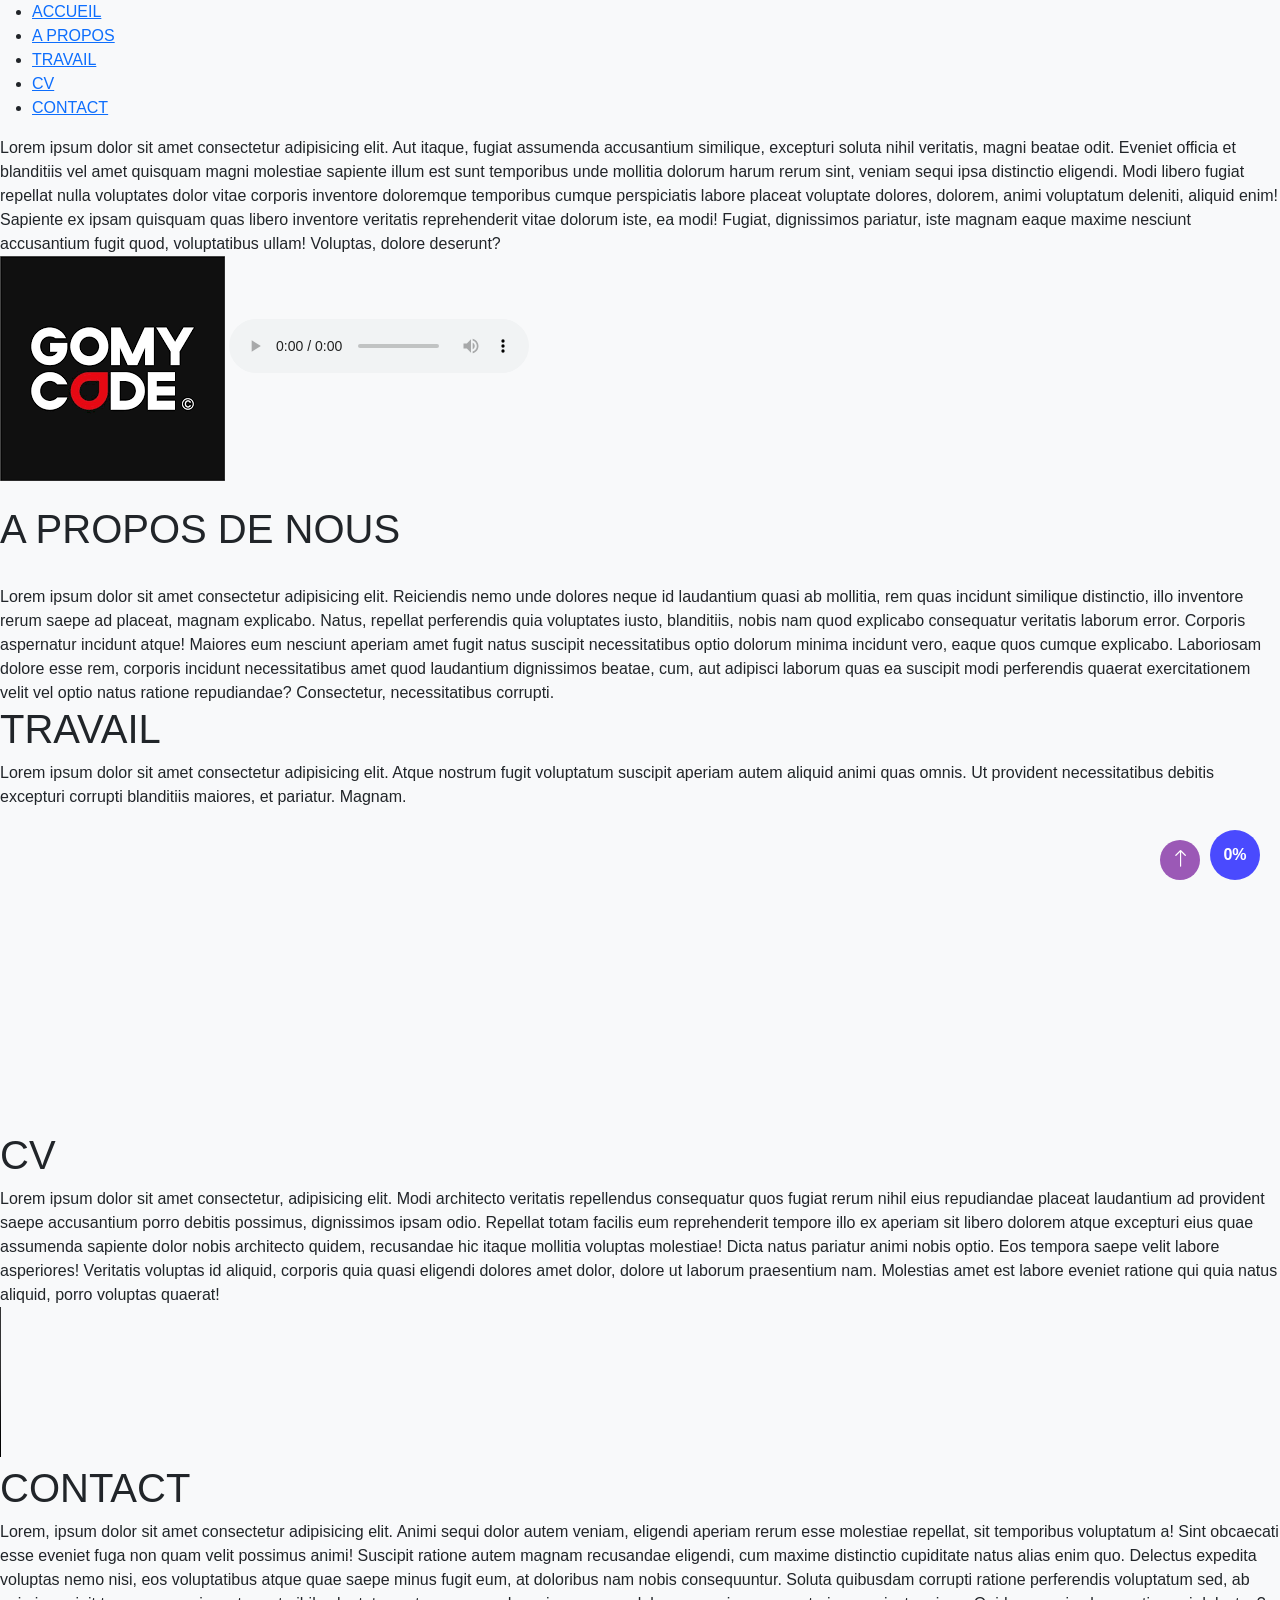
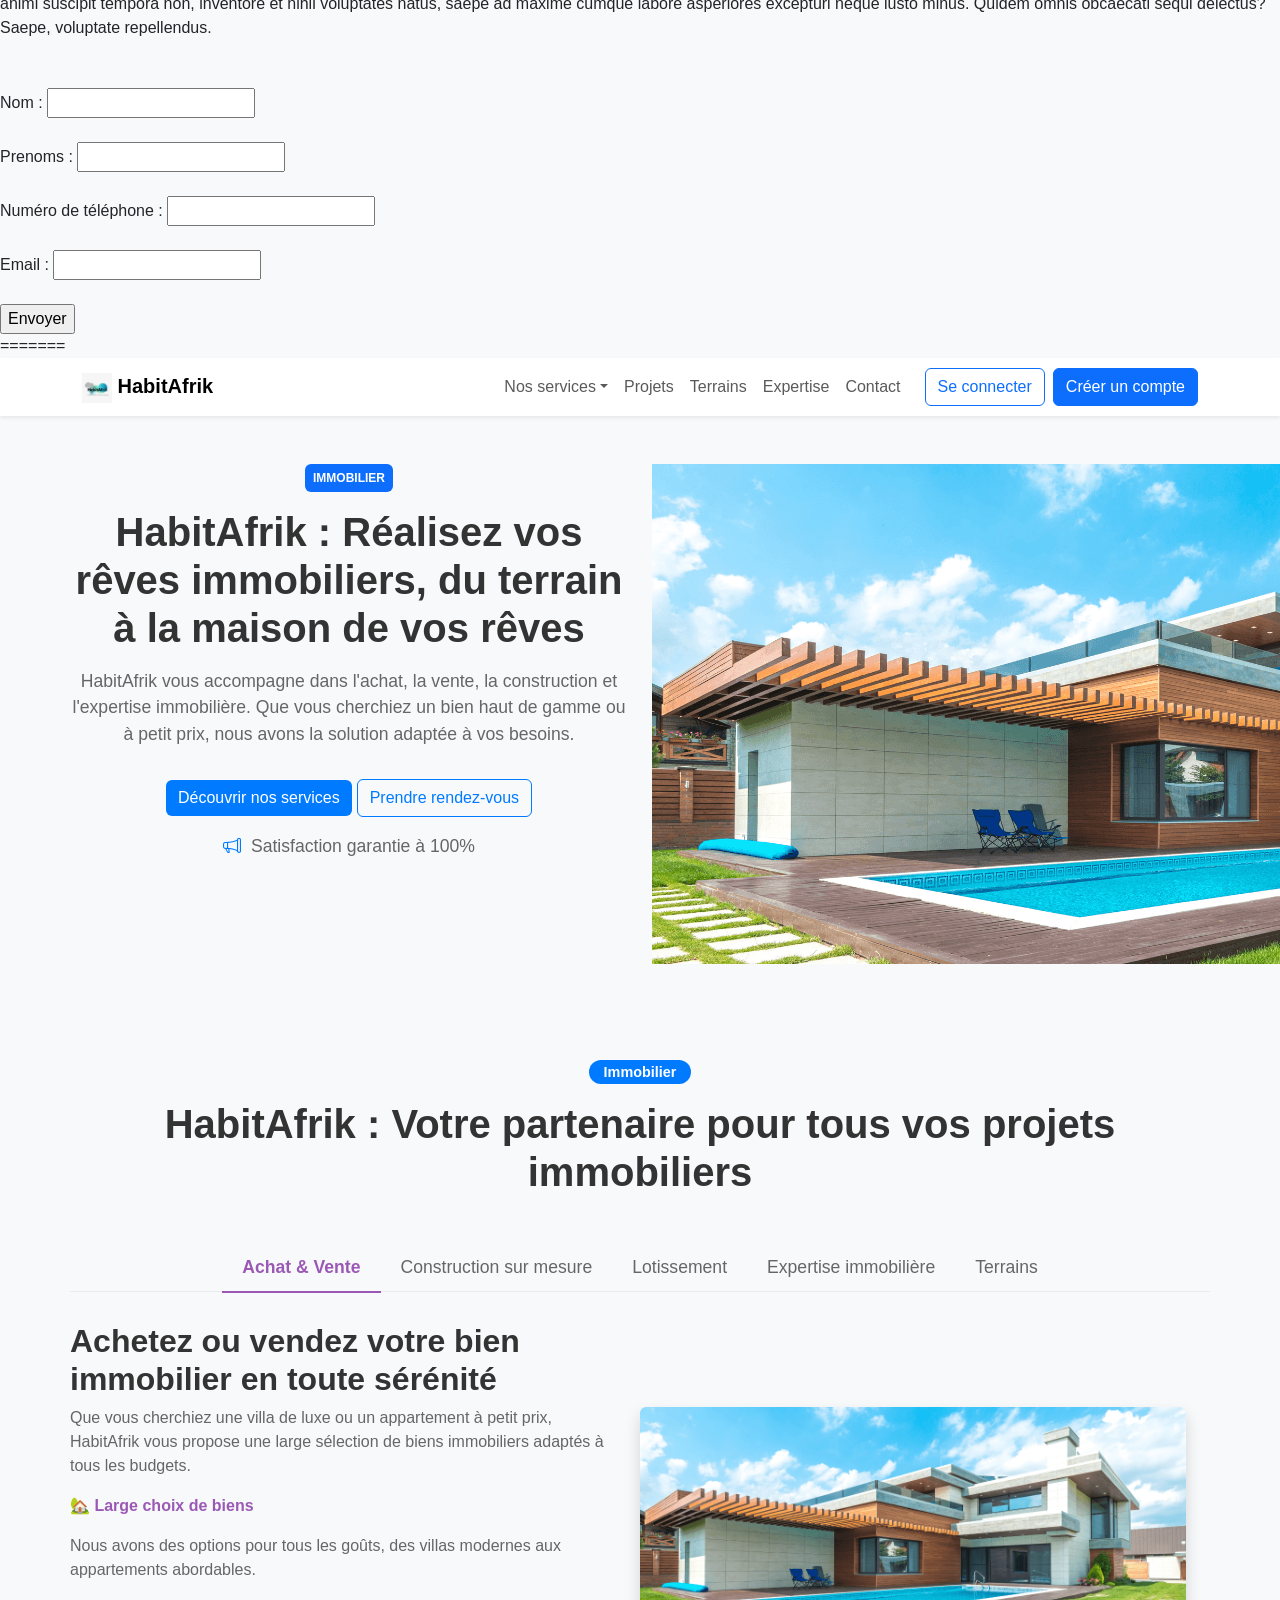
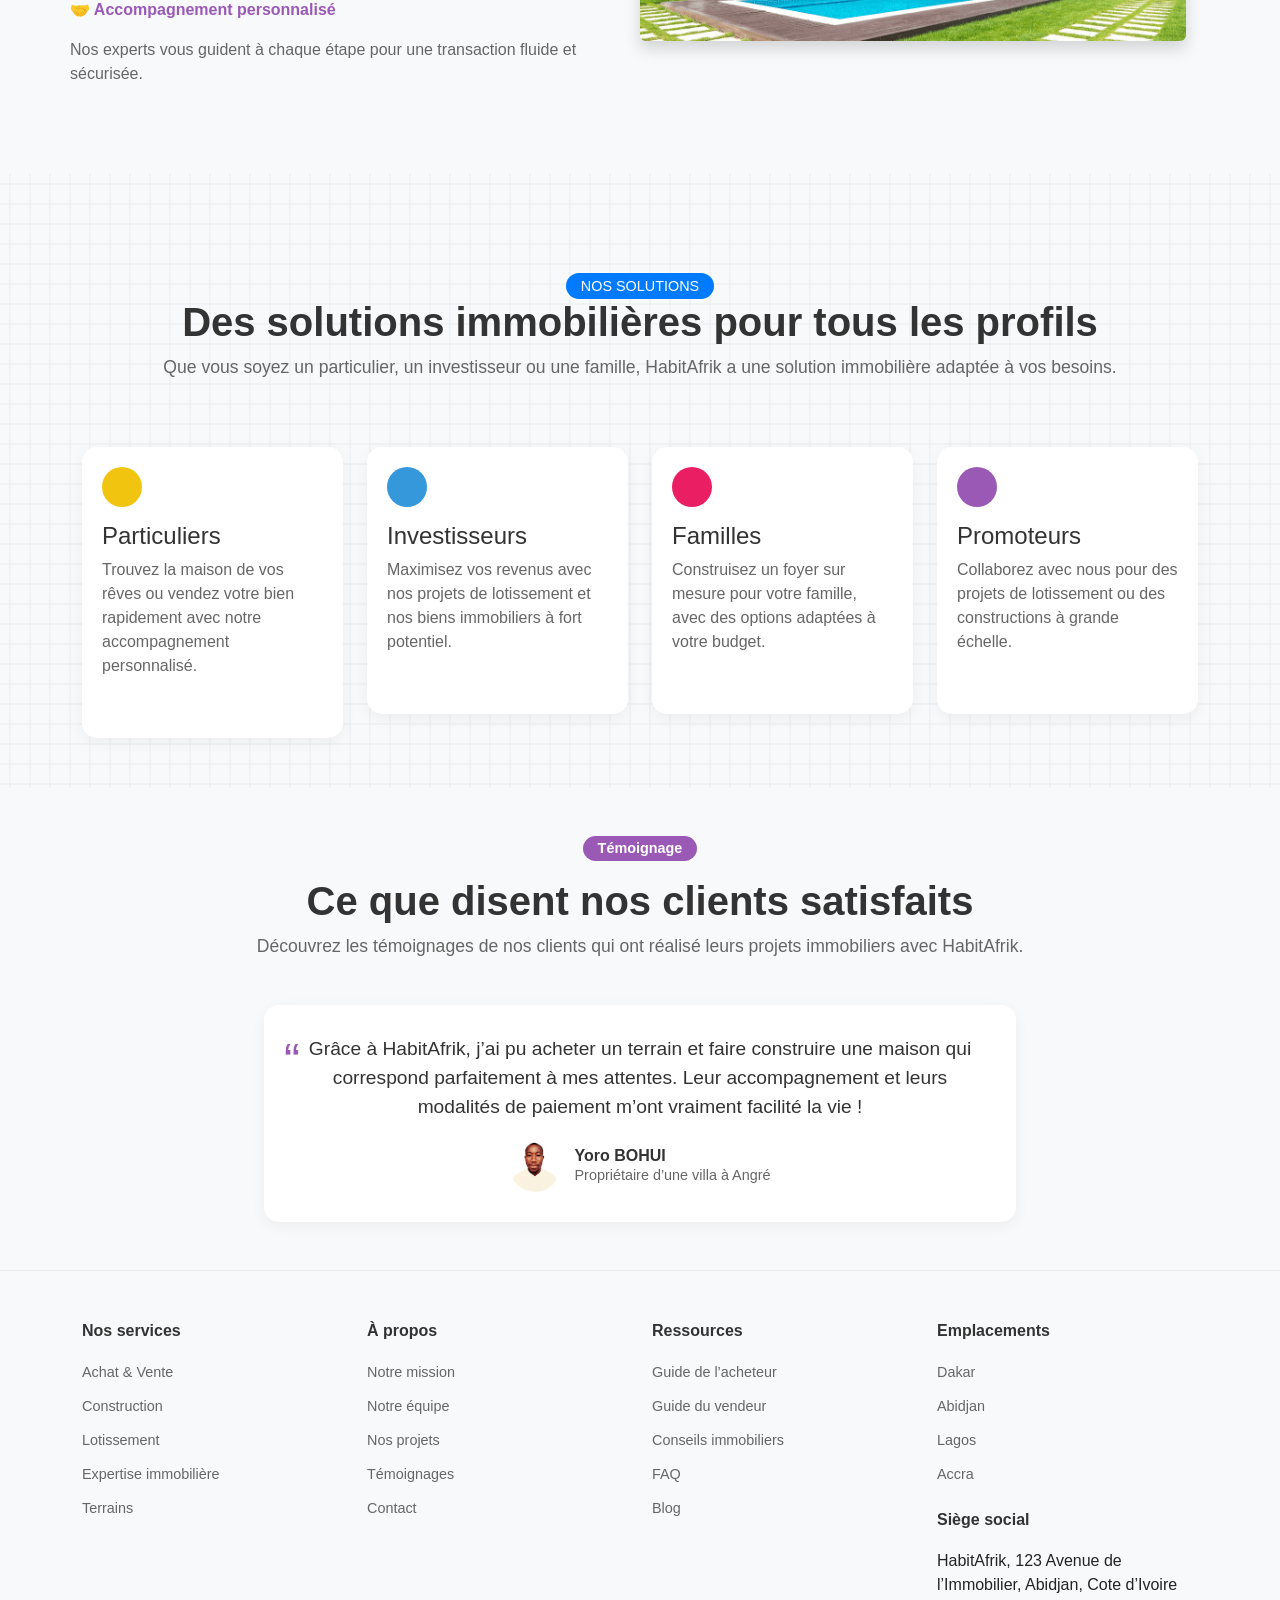
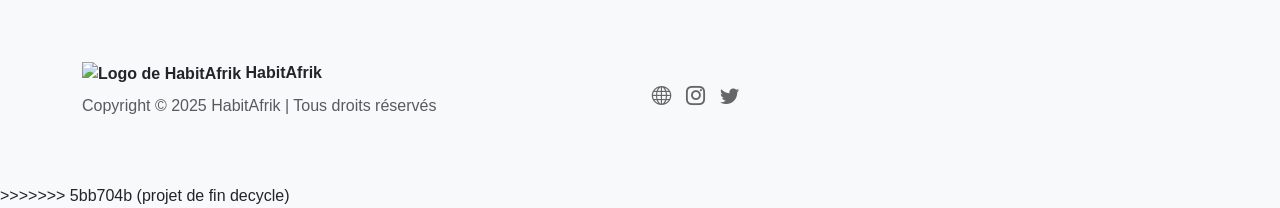
==== commit a1a4ae90: "mon site web" ====
--- a/index.html
+++ b/index.html
@@ -3,6 +3,80 @@
 <head>
     <meta charset="UTF-8">
     <meta name="viewport" content="width=device-width, initial-scale=1.0">
+    <meta name="projet GOMYCODE">
+    <title>Portofolio de KOUISSE</title>
+    <link rel="stylesheet" href="PROJET_2/images/im_gomycode.png">
+</head>
+<body>
+     <nav>
+        <!-- barre de navigation -->
+            <ul>
+                <li>
+                    <a href="#">ACCUEIL</a>
+                    
+                </li>
+                <li>
+                    <a href="#about">A PROPOS</a>
+                    <!-- les informations de la partie "a propos" sont dans la section about -->
+                </li>
+                <li>
+                    <a href="#work">TRAVAIL</a>
+                    <!-- les informations de la partie "Travail" sont dans la section work -->
+                </li>
+                <li>
+                    <a href="#cv">CV</a>
+                </li>
+                <li>
+                    <a href="#contact">CONTACT</a>
+                </li>
+                
+            </ul>
+    </nav>
+    <section id="hero">
+        <div>Lorem ipsum dolor sit amet consectetur adipisicing elit. Aut itaque, fugiat assumenda accusantium similique, excepturi soluta nihil veritatis, magni beatae odit. Eveniet officia et blanditiis vel amet quisquam magni molestiae sapiente illum est sunt temporibus unde mollitia dolorum harum rerum sint, veniam sequi ipsa distinctio eligendi. Modi libero fugiat repellat nulla voluptates dolor vitae corporis inventore doloremque temporibus cumque perspiciatis labore placeat voluptate dolores, dolorem, animi voluptatum deleniti, aliquid enim! Sapiente ex ipsam quisquam quas libero inventore veritatis reprehenderit vitae dolorum iste, ea modi! Fugiat, dignissimos pariatur, iste magnam eaque maxime nesciunt accusantium fugit quod, voluptatibus ullam! Voluptas, dolore deserunt?</div>
+        <img src="PROJET_2/images/im_gomycode.png" alt="GOMYCODE">
+        <audio src="audio/Astrance.mp3" controls>MELODIE REPOSANTE</audio>
+    </section>
+
+    <section id="about">
+        <br><h1>A PROPOS DE NOUS</h1><br>
+        <div>Lorem ipsum dolor sit amet consectetur adipisicing elit. Reiciendis nemo unde dolores neque id laudantium quasi ab mollitia, rem quas incidunt similique distinctio, illo inventore rerum saepe ad placeat, magnam explicabo. Natus, repellat perferendis quia voluptates iusto, blanditiis, nobis nam quod explicabo consequatur veritatis laborum error. Corporis aspernatur incidunt atque! Maiores eum nesciunt aperiam amet fugit natus suscipit necessitatibus optio dolorum minima incidunt vero, eaque quos cumque explicabo. Laboriosam dolore esse rem, corporis incidunt necessitatibus amet quod laudantium dignissimos beatae, cum, aut adipisci laborum quas ea suscipit modi perferendis quaerat exercitationem velit vel optio natus ratione repudiandae? Consectetur, necessitatibus corrupti.</div>
+    </section>
+
+    <section id="work">
+        <h1>TRAVAIL</h1>
+        <div>Lorem ipsum dolor sit amet consectetur adipisicing elit. Atque nostrum fugit voluptatum suscipit aperiam autem aliquid animi quas omnis. Ut provident necessitatibus debitis excepturi corrupti blanditiis maiores, et pariatur. Magnam.</div>
+        <iframe width="560" height="315" src="https://www.youtube.com/embed/_daY9WNs_Pg?si=q0LQ4UoXTZNx7Nfu" title="YouTube video player" frameborder="0" allow="accelerometer; autoplay; clipboard-write; encrypted-media; gyroscope; picture-in-picture; web-share" referrerpolicy="strict-origin-when-cross-origin" allowfullscreen></iframe>
+    </section>
+
+    <section id="cv">
+        <h1>CV</h1>
+        <div>Lorem ipsum dolor sit amet consectetur, adipisicing elit. Modi architecto veritatis repellendus consequatur quos fugiat rerum nihil eius repudiandae placeat laudantium ad provident saepe accusantium porro debitis possimus, dignissimos ipsam odio. Repellat totam facilis eum reprehenderit tempore illo ex aperiam sit libero dolorem atque excepturi eius quae assumenda sapiente dolor nobis architecto quidem, recusandae hic itaque mollitia voluptas molestiae! Dicta natus pariatur animi nobis optio. Eos tempora saepe velit labore asperiores! Veritatis voluptas id aliquid, corporis quia quasi eligendi dolores amet dolor, dolore ut laborum praesentium nam. Molestias amet est labore eveniet ratione qui quia natus aliquid, porro voluptas quaerat!</div>
+        <video src="PROJET_2/videos/Présentation de la formation Fullstack à GOMYCODE _ Part 2.mp4" controls></video>
+    </section>
+
+    <section id="contact">
+        <h1>CONTACT</h1>
+        <div>Lorem, ipsum dolor sit amet consectetur adipisicing elit. Animi sequi dolor autem veniam, eligendi aperiam rerum esse molestiae repellat, sit temporibus voluptatum a! Sint obcaecati esse eveniet fuga non quam velit possimus animi! Suscipit ratione autem magnam recusandae eligendi, cum maxime distinctio cupiditate natus alias enim quo. Delectus expedita voluptas nemo nisi, eos voluptatibus atque quae saepe minus fugit eum, at doloribus nam nobis consequuntur. Soluta quibusdam corrupti ratione perferendis voluptatum sed, ab animi suscipit tempora non, inventore et nihil voluptates natus, saepe ad maxime cumque labore asperiores excepturi neque iusto minus. Quidem omnis obcaecati sequi delectus? Saepe, voluptate repellendus.</div>
+        <br></BR><form action="/envoyer" method="POST">
+            <label for="nom">Nom :</label>
+            <input type="text" id="nom" name="nom" required><br><br>
+           
+            <label for="Prenoms">Prenoms : </label>
+            <input type="text" id="prenoms" name="prenoms" required><br><br>
+
+            <label for="telephone">Numéro de téléphone :</label>
+            <input type="tel" id="telephone" name="telephone" pattern="[0-9]{10}" placeholder="" required><br><br>
+
+            <label for="email">Email :</label>
+            <input type="email" id="email" name="email" required><br><br>
+        
+            <input type="submit" value="Envoyer">
+        </form>
+        
+    </section>
+
+=======
     <title>HabitAfrik - Votre partenaire immobilier</title>
     <!-- Favicon -->
     <link rel="icon" href="images/logo_habit.png" type="image/x-icon">
@@ -666,5 +740,6 @@
             });
         });
     </script>
+>>>>>>> 5bb704b (projet de fin decycle)
 </body>
 </html>
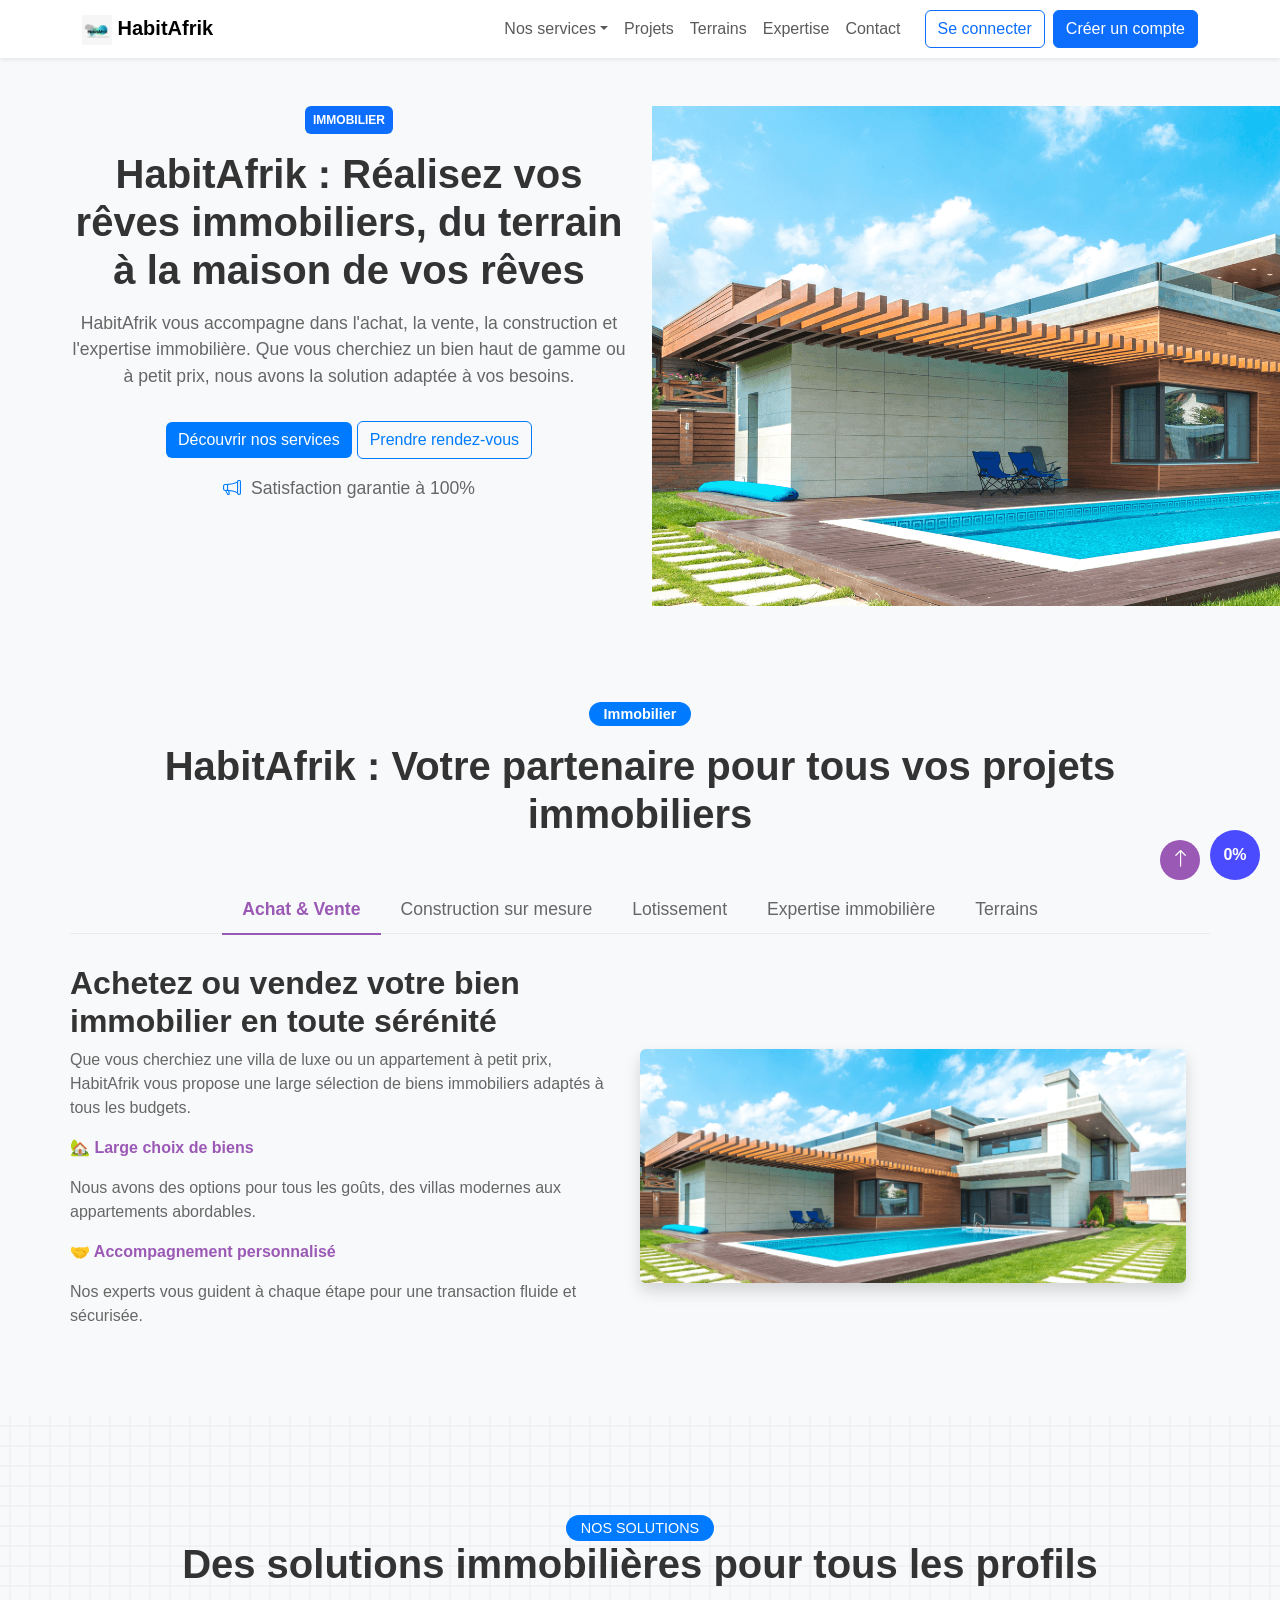
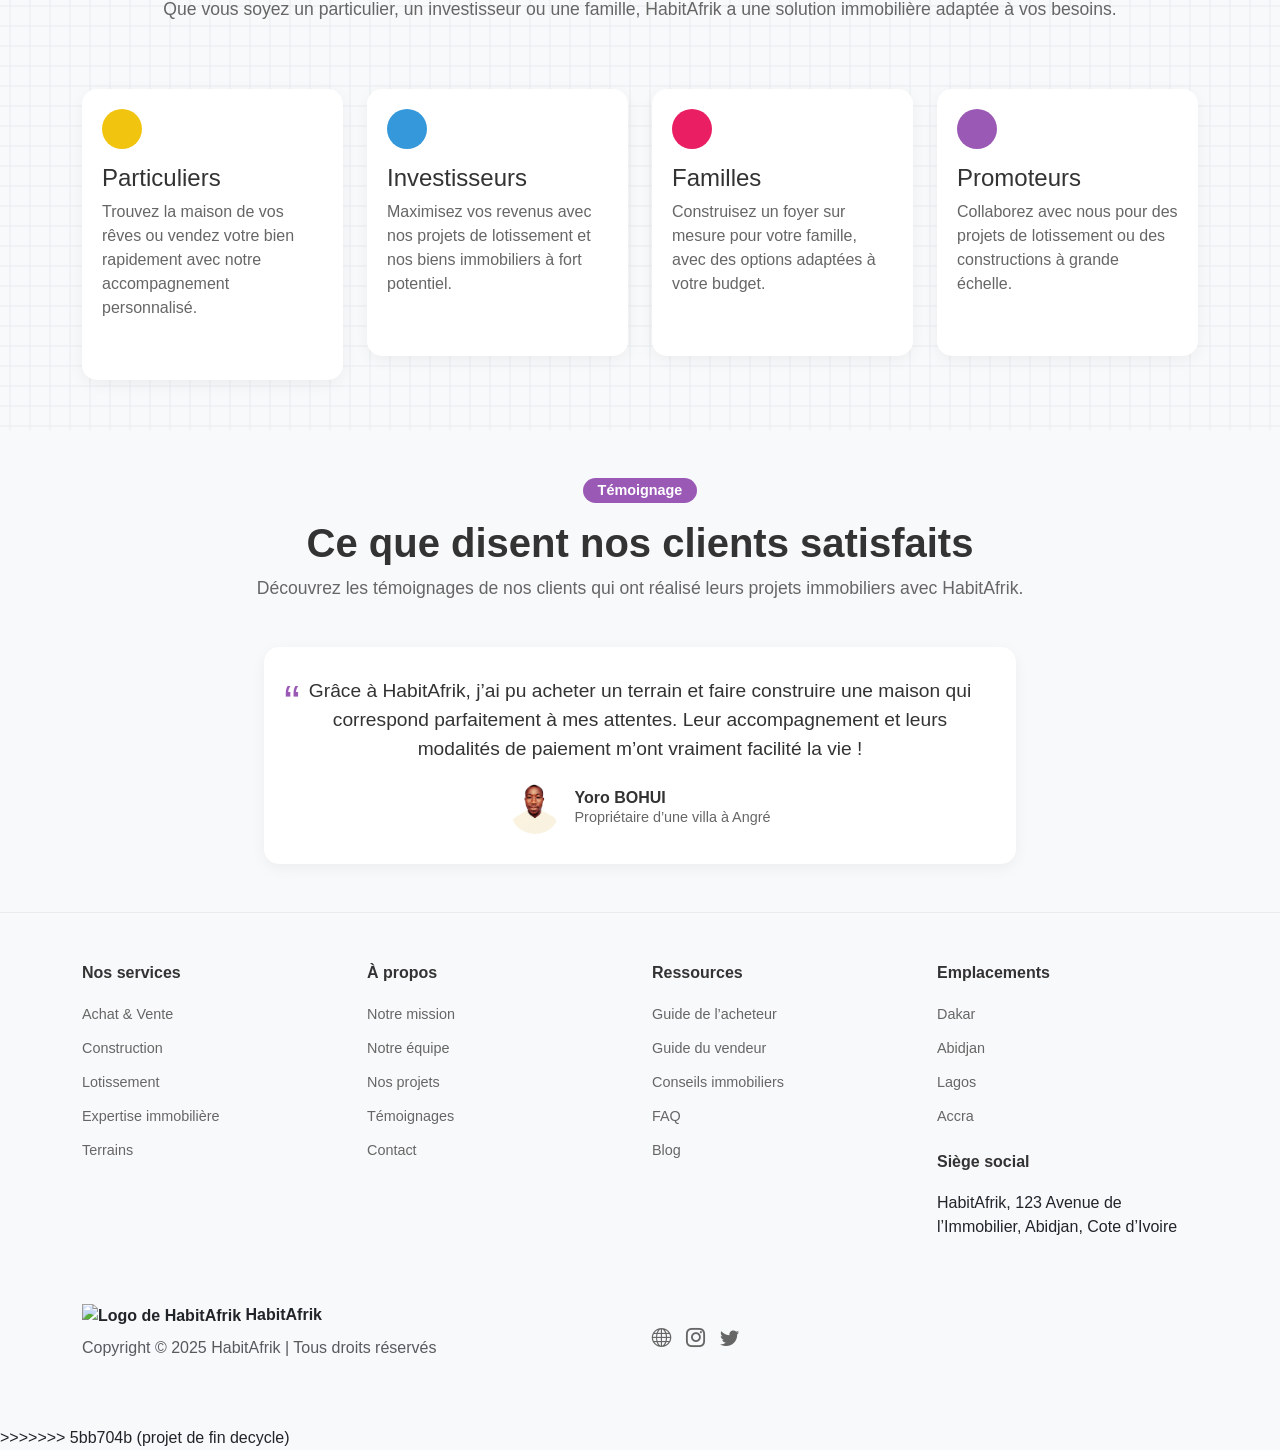
==== commit f0426158: "index.html" ====
--- a/index.html
+++ b/index.html
@@ -1,82 +1,6 @@
 <!DOCTYPE html>
 <html lang="fr">
 <head>
-    <meta charset="UTF-8">
-    <meta name="viewport" content="width=device-width, initial-scale=1.0">
-    <meta name="projet GOMYCODE">
-    <title>Portofolio de KOUISSE</title>
-    <link rel="stylesheet" href="PROJET_2/images/im_gomycode.png">
-</head>
-<body>
-     <nav>
-        <!-- barre de navigation -->
-            <ul>
-                <li>
-                    <a href="#">ACCUEIL</a>
-                    
-                </li>
-                <li>
-                    <a href="#about">A PROPOS</a>
-                    <!-- les informations de la partie "a propos" sont dans la section about -->
-                </li>
-                <li>
-                    <a href="#work">TRAVAIL</a>
-                    <!-- les informations de la partie "Travail" sont dans la section work -->
-                </li>
-                <li>
-                    <a href="#cv">CV</a>
-                </li>
-                <li>
-                    <a href="#contact">CONTACT</a>
-                </li>
-                
-            </ul>
-    </nav>
-    <section id="hero">
-        <div>Lorem ipsum dolor sit amet consectetur adipisicing elit. Aut itaque, fugiat assumenda accusantium similique, excepturi soluta nihil veritatis, magni beatae odit. Eveniet officia et blanditiis vel amet quisquam magni molestiae sapiente illum est sunt temporibus unde mollitia dolorum harum rerum sint, veniam sequi ipsa distinctio eligendi. Modi libero fugiat repellat nulla voluptates dolor vitae corporis inventore doloremque temporibus cumque perspiciatis labore placeat voluptate dolores, dolorem, animi voluptatum deleniti, aliquid enim! Sapiente ex ipsam quisquam quas libero inventore veritatis reprehenderit vitae dolorum iste, ea modi! Fugiat, dignissimos pariatur, iste magnam eaque maxime nesciunt accusantium fugit quod, voluptatibus ullam! Voluptas, dolore deserunt?</div>
-        <img src="PROJET_2/images/im_gomycode.png" alt="GOMYCODE">
-        <audio src="audio/Astrance.mp3" controls>MELODIE REPOSANTE</audio>
-    </section>
-
-    <section id="about">
-        <br><h1>A PROPOS DE NOUS</h1><br>
-        <div>Lorem ipsum dolor sit amet consectetur adipisicing elit. Reiciendis nemo unde dolores neque id laudantium quasi ab mollitia, rem quas incidunt similique distinctio, illo inventore rerum saepe ad placeat, magnam explicabo. Natus, repellat perferendis quia voluptates iusto, blanditiis, nobis nam quod explicabo consequatur veritatis laborum error. Corporis aspernatur incidunt atque! Maiores eum nesciunt aperiam amet fugit natus suscipit necessitatibus optio dolorum minima incidunt vero, eaque quos cumque explicabo. Laboriosam dolore esse rem, corporis incidunt necessitatibus amet quod laudantium dignissimos beatae, cum, aut adipisci laborum quas ea suscipit modi perferendis quaerat exercitationem velit vel optio natus ratione repudiandae? Consectetur, necessitatibus corrupti.</div>
-    </section>
-
-    <section id="work">
-        <h1>TRAVAIL</h1>
-        <div>Lorem ipsum dolor sit amet consectetur adipisicing elit. Atque nostrum fugit voluptatum suscipit aperiam autem aliquid animi quas omnis. Ut provident necessitatibus debitis excepturi corrupti blanditiis maiores, et pariatur. Magnam.</div>
-        <iframe width="560" height="315" src="https://www.youtube.com/embed/_daY9WNs_Pg?si=q0LQ4UoXTZNx7Nfu" title="YouTube video player" frameborder="0" allow="accelerometer; autoplay; clipboard-write; encrypted-media; gyroscope; picture-in-picture; web-share" referrerpolicy="strict-origin-when-cross-origin" allowfullscreen></iframe>
-    </section>
-
-    <section id="cv">
-        <h1>CV</h1>
-        <div>Lorem ipsum dolor sit amet consectetur, adipisicing elit. Modi architecto veritatis repellendus consequatur quos fugiat rerum nihil eius repudiandae placeat laudantium ad provident saepe accusantium porro debitis possimus, dignissimos ipsam odio. Repellat totam facilis eum reprehenderit tempore illo ex aperiam sit libero dolorem atque excepturi eius quae assumenda sapiente dolor nobis architecto quidem, recusandae hic itaque mollitia voluptas molestiae! Dicta natus pariatur animi nobis optio. Eos tempora saepe velit labore asperiores! Veritatis voluptas id aliquid, corporis quia quasi eligendi dolores amet dolor, dolore ut laborum praesentium nam. Molestias amet est labore eveniet ratione qui quia natus aliquid, porro voluptas quaerat!</div>
-        <video src="PROJET_2/videos/Présentation de la formation Fullstack à GOMYCODE _ Part 2.mp4" controls></video>
-    </section>
-
-    <section id="contact">
-        <h1>CONTACT</h1>
-        <div>Lorem, ipsum dolor sit amet consectetur adipisicing elit. Animi sequi dolor autem veniam, eligendi aperiam rerum esse molestiae repellat, sit temporibus voluptatum a! Sint obcaecati esse eveniet fuga non quam velit possimus animi! Suscipit ratione autem magnam recusandae eligendi, cum maxime distinctio cupiditate natus alias enim quo. Delectus expedita voluptas nemo nisi, eos voluptatibus atque quae saepe minus fugit eum, at doloribus nam nobis consequuntur. Soluta quibusdam corrupti ratione perferendis voluptatum sed, ab animi suscipit tempora non, inventore et nihil voluptates natus, saepe ad maxime cumque labore asperiores excepturi neque iusto minus. Quidem omnis obcaecati sequi delectus? Saepe, voluptate repellendus.</div>
-        <br></BR><form action="/envoyer" method="POST">
-            <label for="nom">Nom :</label>
-            <input type="text" id="nom" name="nom" required><br><br>
-           
-            <label for="Prenoms">Prenoms : </label>
-            <input type="text" id="prenoms" name="prenoms" required><br><br>
-
-            <label for="telephone">Numéro de téléphone :</label>
-            <input type="tel" id="telephone" name="telephone" pattern="[0-9]{10}" placeholder="" required><br><br>
-
-            <label for="email">Email :</label>
-            <input type="email" id="email" name="email" required><br><br>
-        
-            <input type="submit" value="Envoyer">
-        </form>
-        
-    </section>
-
-=======
     <title>HabitAfrik - Votre partenaire immobilier</title>
     <!-- Favicon -->
     <link rel="icon" href="images/logo_habit.png" type="image/x-icon">
@@ -742,4 +666,4 @@
     </script>
 >>>>>>> 5bb704b (projet de fin decycle)
 </body>
-</html>+</html>
